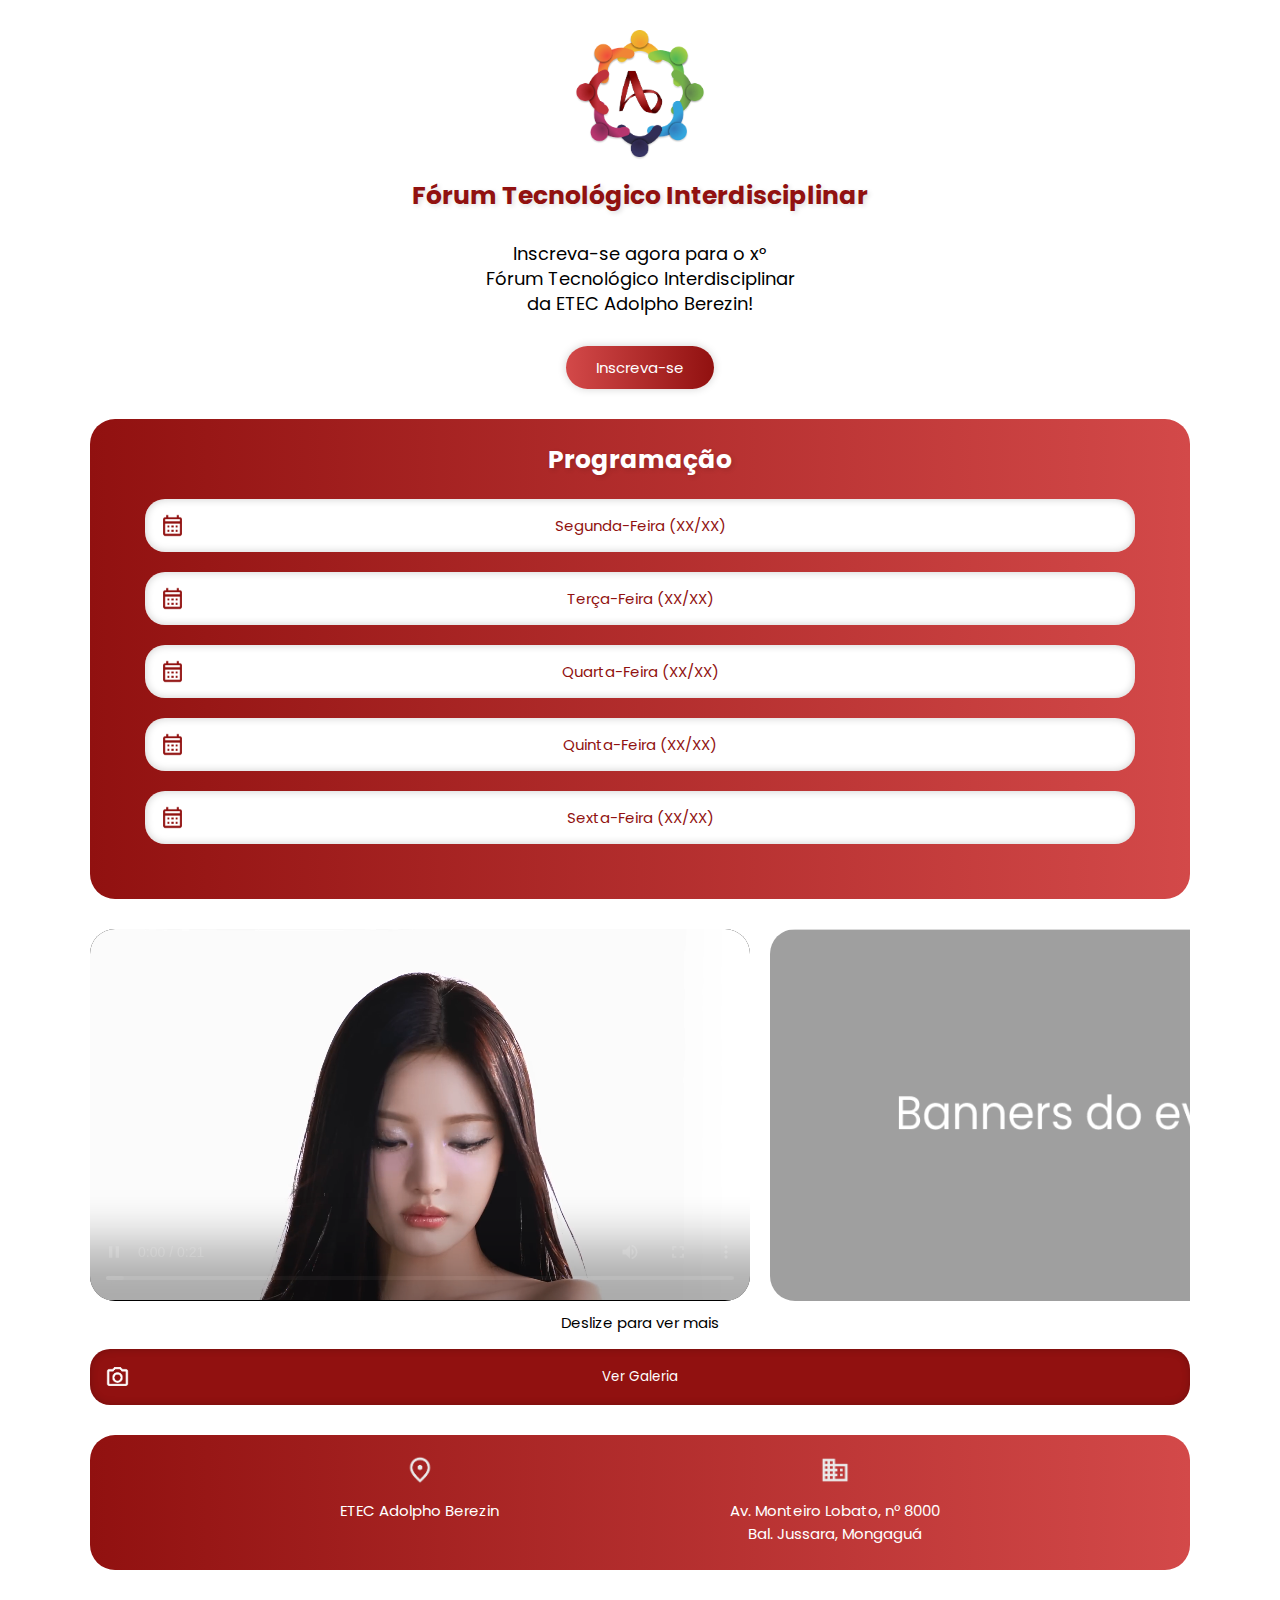
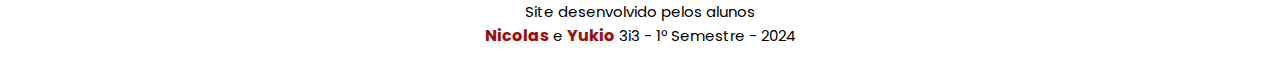
==== index.html @ 26348204 "Implementação do QR Code [Teste]" ====
<!DOCTYPE html>
<html lang="pt-BR">

<head>
    <meta charset="UTF-8">
    <meta name="viewport" content="width=device-width, initial-scale=1.0">
    <link rel="icon" type="image/png" href="css/media/flogo.png">
    <link rel="stylesheet" href="css/geral.css">
    <link rel="stylesheet" href="css/index.css">

    <!-- FONTE -->
    <link rel="preconnect" href="https://fonts.googleapis.com">
    <link rel="preconnect" href="https://fonts.gstatic.com" crossorigin>
    <link
        href="https://fonts.googleapis.com/css2?family=Poppins:ital,wght@0,100;0,200;0,300;0,400;0,500;0,600;0,700;0,800;0,900;1,100;1,200;1,300;1,400;1,500;1,600;1,700;1,800;1,900&display=swap"
        rel="stylesheet">

    <title>Fórum Tecnológico Interdisciplinar</title>
    <script src="js/datas.js"></script>
</head>

<body>
    <div class="header">
        <!-- LOGO DO FORUM -->
        <img src="css/media/flogo.png" id="logo" alt="Logo ETEC Adolpho Berezin" width="130px">
    </div>
    <div class="content">
        <!-- TITULO -->
        <h1>Fórum Tecnológico Interdisciplinar</h1>

        <!-- INFORMAÇÕES -->
        <p>Inscreva-se agora para o x°
            <br>Fórum Tecnológico Interdisciplinar
            <br>da ETEC Adolpho Berezin!
        </p>

        <!-- BOTÃO -->
        <button class="btn" onclick="window.location.href='inscricao.html'">Inscreva-se</button>

        <!-- PARTE VERMELHA COM A PROGRAMAÇÃO -->
        <div id="RedBox">
            <h2>Programação</h2>

            <!-- BOTÃO 1  -->
            <button id="Clndr1" class="ButtonBox" onclick="toggleInfo(id)">
                <span id="buttonText1">Segunda-Feira (XX/XX)</span>
                <div id="info1" class="info">
                    <div id="inside1">
                        <div class="box">
                            <div class="info-item">
                                <img src="css/media/feliz.png" id="IconI">
                                <span>Nome Pessoa</span>
                            </div>
                            <div class="info-item">
                                <img src="css/media/profissao.png" id="IconI">
                                <span>Profissão Pessoa</span>
                            </div>
                            <div class="info-item">
                                <img src="css/media/local.png" id="IconI">
                                <span>Local Evento</span>
                            </div>
                            <div class="info-item">
                                <img src="css/media/relogio.png" id="IconI">
                                <span>XX:XXh</span>
                            </div>
                            <div class="info-item">
                                <img src="css/media/tema.png" id="IconI">
                                <h3>Descrição evento, pode ser bem grande</h3>
                            </div>
                        </div>
                    </div>
                    <div id="inside2">
                        <div class="box" id="0">
                            <div class="info-item">
                                <img src="css/media/evento.png" id="IconI">
                                <span>Nome Outro Evento</span>
                            </div>
                            <div class="info-item">
                                <img src="css/media/local.png" id="IconI">
                                <span>Local Evento</span>
                            </div>
                            <div class="info-item">
                                <img src="css/media/relogio.png" id="IconI">
                                <span>XX:XXh</span>
                            </div>
                        </div>
                    </div>
                </div>
            </button>


            <!-- BOTÃO 2 -->
            <button id="Clndr2" class="ButtonBox" onclick="toggleInfo(id)">
                <span id="buttonText2">Terça-Feira (XX/XX)</span>
                <div id="info2" class="info">
                    <div id="inside2">
                        <div class="box">
                            <div class="info-item">
                                <img src="css/media/feliz.png" id="IconI">
                                <span>Nome Pessoa</span>
                            </div>
                            <div class="info-item">
                                <img src="css/media/profissao.png" id="IconI">
                                <span>Profissão Pessoa</span>
                            </div>
                            <div class="info-item">
                                <img src="css/media/local.png" id="IconI">
                                <span>Local Evento</span>
                            </div>
                            <div class="info-item">
                                <img src="css/media/relogio.png" id="IconI">
                                <span>XX:XXh</span>
                            </div>
                            <div class="info-item">
                                <img src="css/media/tema.png" id="IconI">
                                <h3>Descrição evento, pode ser bem grande</h3>
                            </div>
                        </div>
                    </div>
                </div>
            </button>

            <!-- BOTÃO 3 -->
            <button id="Clndr3" class="ButtonBox" onclick="toggleInfo(id)">
                <span id="buttonText3">Quarta-Feira (XX/XX)</span>
                <div id="info3" class="info">
                    <div id="inside2">
                        <div class="box">
                            <div class="info-item">
                                <img src="css/media/feliz.png" id="IconI">
                                <span>Nome Pessoa</span>
                            </div>
                            <div class="info-item">
                                <img src="css/media/profissao.png" id="IconI">
                                <span>Profissão Pessoa</span>
                            </div>
                            <div class="info-item">
                                <img src="css/media/local.png" id="IconI">
                                <span>Local Evento</span>
                            </div>
                            <div class="info-item">
                                <img src="css/media/relogio.png" id="IconI">
                                <span>XX:XXh</span>
                            </div>
                            <div class="info-item">
                                <img src="css/media/tema.png" id="IconI">
                                <h3>Descrição evento, pode ser bem grande</h3>
                            </div>
                        </div>
                    </div>
                </div>
            </button>

            <!-- BOTÃO 4 -->
            <button id="Clndr4" class="ButtonBox" onclick="toggleInfo(id)">
                <span id="buttonText4">Quinta-Feira (XX/XX)</span>
                <div id="info4" class="info">
                    <div id="inside2">
                        <div class="box">
                            <div class="info-item">
                                <img src="css/media/feliz.png" id="IconI">
                                <span>Nome Pessoa</span>
                            </div>
                            <div class="info-item">
                                <img src="css/media/profissao.png" id="IconI">
                                <span>Profissão Pessoa</span>
                            </div>
                            <div class="info-item">
                                <img src="css/media/local.png" id="IconI">
                                <span>Local Evento</span>
                            </div>
                            <div class="info-item">
                                <img src="css/media/relogio.png" id="IconI">
                                <span>XX:XXh</span>
                            </div>
                            <div class="info-item">
                                <img src="css/media/tema.png" id="IconI">
                                <h3>Descrição evento, pode ser bem grande</h3>
                            </div>
                        </div>
                    </div>
                </div>
            </button>

            <!-- BOTÃO 5 -->
            <button id="Clndr5" class="LastButtonBox" onclick="toggleInfo(id)">
                <span id="buttonText5">Sexta-Feira (XX/XX)</span>
                <div id="info5" class="info">
                    <div id="inside2">
                        <div class="box">
                            <div class="info-item">
                                <img src="css/media/feliz.png" id="IconI">
                                <span>Nome Pessoa</span>
                            </div>
                            <div class="info-item">
                                <img src="css/media/profissao.png" id="IconI">
                                <span>Profissão Pessoa</span>
                            </div>
                            <div class="info-item">
                                <img src="css/media/local.png" id="IconI">
                                <span>Local Evento</span>
                            </div>
                            <div class="info-item">
                                <img src="css/media/relogio.png" id="IconI">
                                <span>XX:XXh</span>
                            </div>
                            <div class="info-item">
                                <img src="css/media/tema.png" id="IconI">
                                <h3>Descrição evento, pode ser bem grande</h3>
                            </div>
                        </div>
                    </div>
                </div>
            </button>
        </div>

        <!-- BANNER EVENTO -->
        <div class="slide-container">
            <div class="slide">
                <iframe src="css/media/ningning.mp4" class="banner" frameborder="0" allow="autoplay; encrypted-media"
                    allowfullscreen></iframe>
                <img src="css/media/bannerexemplo.png" class="banner" alt="Banner do evento">
                <img src="css/media/bannerexemplo2.png" class="banner" alt="Banner do evento 2">
            </div>
        </div>

        <h4>Deslize para ver mais</h4>

        <!-- BOTÃO -->
        <button id="Glr" class="Btn2" onclick="window.location.href='galeria.html'">Ver Galeria</button>


        <div id="RedBox2">
            <div class="info-local">
                <img src="css/media/localw.png" id="local" alt="">
                <h5>ETEC Adolpho Berezin</h5>
            </div>
            <div class="info-local">
                <img src="css/media/place.png" id="local" alt="">
                <h5>Av. Monteiro Lobato, nº 8000<br>Bal. Jussara, Mongaguá</h5>
            </div>
        </div>
    </div>

    <div class="footer">
        <h6>Site desenvolvido pelos alunos
            <br><a href="https://github.com/niButera">Nicolas</a> e <a href="https://github.com/yukio-sato">Yukio</a>
            3i3 -
            1º Semestre - 2024
        </h6>
    </div>
</body>
---- css/geral.css ----
/* CORPO */
body {
    margin: 30px 7% 0px 7%;
    text-align: center;
}

/* CAIXA DE TEXTO */
.ImputBox {
    /* CAIXA */
    box-shadow: inset 0px 0px 8px rgba(0, 0, 0, 0.2);
    background-color: rgba(234, 234, 234, 1);
    margin: 0px 0px 15px 0px;
    border-radius: 20px;
    padding: 15px;
    padding-left: 50px;
    border: 0px;
    cursor: text;
    /* TEXTO INSERIDO */
    font-family: "Poppins", sans-serif;
    color:rgba(145, 17, 16, 1);
    font-size: 15px;
}

.SeePhotos {
    /* CAIXA */
    box-shadow: inset 0px 0px 8px rgba(0, 0, 0, 0.2);
    background-color: rgba(245, 245, 245, 1);
    margin: 10px 0px 30px 0px;
    border-radius: 25px;
    padding: 18px;
    padding-left: 55px;
    border: 0px;
    cursor: pointer;
    width: 85%;
    text-align: left;
}

/* TEXTO PADRÃO */
input::placeholder {
    color: rgba(145, 17, 16, 1);
}

/* ICONE DAS CAIXAS */
#nome {
    background-image: url('media/pessoa.png');
    background-position: 15px center;
    background-repeat: no-repeat; 
    background-size: 25px;
}

#email {
    background-image: url('media/email.png');
    background-position: 15px center;
    background-repeat: no-repeat; 
    background-size: 25px;
}

#cpf {
    background-image: url('media/cpf.png');
    background-position: 15px center;
    background-repeat: no-repeat; 
    background-size: 23px;
}

#SelectPC {
    background-image: url('media/choose.png');
    background-position: 15px center;
    background-repeat: no-repeat; 
    background-size: 25px;
}

#Glr {
    background-image: url('media/cameraw.png');
    background-position: 15px center;
    background-repeat: no-repeat; 
    background-size: 25px;
}

#Dwld{
    background-image: url('media/download.png');
    background-position: 15px center;
    background-repeat: no-repeat; 
    background-size: 25px;
}

.form {
    flex-flow: column;
    display: flex;
}

/* BOTÕES */
.btn {
    background: linear-gradient(to right,rgba(211, 73, 73, 1), rgba(145, 17, 16, 1));
    box-shadow: 0px 0px 8px rgba(0, 0, 0, 0.178);
    font-family: "Poppins", sans-serif;
    border-radius: 50px;
    padding: 10px 30px;
    margin-bottom: 20px;
    font-size: 15px;
    cursor: pointer;
    color: white;
    border: 0px;
}

.Btn2 {
    /* CAIXA */
    box-shadow: inset 0px 0px 8px rgba(0, 0, 0, 0.2);
    background-color: rgba(145, 17, 16, 1);
    margin: 10px 0px 10px 0px;
    border-radius: 20px;
    text-align: center;
    cursor: pointer;
    padding: 18px;
    border: 0px;
    width: 100%;
    /* FONTE */
    font-family: "Poppins", sans-serif;
    color: white;
}

.Btn3 {
    /* CAIXA */
    box-shadow: inset 0px 0px 8px rgba(0, 0, 0, 0.2);
    background-color: rgb(245, 245, 245);
    border-radius: 20px;
    text-align: center;
    cursor: pointer;
    margin-top: 20px;
    padding: 18px;
    border: 0px;
    width: 100%;
    /* FONTE */
    font-family: "Poppins", sans-serif;
    color: rgb(0, 0, 0);
}

.btn:hover {
    box-shadow: 0 0 10px 0 rgba(255, 0, 0, 0.7);
}

.Btn3:hover {
    box-shadow: inset 0 0 10px 0 rgba(0, 0, 0, 0.623);
}

/* SLIDE */
.slide-container {
    width: 100%;
    overflow: hidden; 
}

.slide {
    display: flex;
    overflow-x: auto; 
    scroll-snap-type: x mandatory; 
    -webkit-overflow-scrolling: touch; 
}

.banner {
    scroll-snap-align: start; 
    border-radius: 25px;
    margin-right: 20px;
    flex: 0 0 auto; 
    width: 100%;
}

iframe.banner {
    width: 100%;
    height: auto;
    aspect-ratio: 16/9;
}

@media (min-width: 1024px) {
    .banner {
        width: 60%;
    }

    iframe.banner {
        width: 60%; 
    }
}

/* INFO LOCAL */
@media (max-width: 600px) {
    .info-local {
        flex-direction: column; 
    }
}

#RedBox2 {
    background: linear-gradient(to left, rgba(211, 73, 73, 1), rgba(145, 17, 16, 1));
    margin: 20px 0px 30px 0px;
    border-radius: 25px;
    padding: 20px;
    display: flex;
    justify-content: space-evenly; /* Centraliza os itens horizontalmente */
    flex-wrap: wrap;
}

#local {
    width: 30px;
}
---- css/index.css ----
/* FONTES */
span {
    color:rgba(145, 17, 16, 1);
    font-family: "Poppins";
    font-size: 15px;
}

h1 {
    text-shadow: 2px 2px 5px rgba(0, 0, 0, 0.13);
    color:rgba(145, 17, 16, 1);
    font-family: "Poppins";
    line-height: 1.2;
    font-size: 25px;
}

h2 {
    text-shadow: 2px 2px 5px rgba(0, 0, 0, 0.13);
    color:rgb(255, 255, 255);
    font-family: "Poppins";
    margin-bottom: 10px;
    font-size: 25px;
}

h3 {
    color:rgba(145, 17, 16, 1);
    font-family: "Poppins";
    font-weight: normal;
    margin-bottom: 0px;
    text-align: left;
    font-size: 15px;
    margin-top: 0px;
}

h4 {
    color:rgb(0, 0, 0);
    font-family: "Poppins";
    font-weight: normal;
    margin: 10px 0px 5px 0px;
    font-size: 15px;
}

h5 {
    color:rgb(255, 255, 255);
    font-family: "Poppins";
    font-weight: normal;
    margin: 10px 0px 5px 0px;
    font-size: 15px;
}

h6 {
    color:rgb(0, 0, 0);
    font-family: "Poppins";
    font-weight: normal;
    margin: 10px 0px 30px 0px;
    font-size: 15px;
}

p {
    margin: 30px 0px 30px 0px;
    font-family: "Poppins";
    line-height: 1.4;
    font-size: 18px;
}

a {
    text-shadow: 2px 2px 5px rgba(0, 0, 0, 0.13);
    color:rgba(145, 17, 16, 1);
    font-family: "Poppins";
    text-decoration: none;
    font-weight: bold;
    font-size: 16px;
}

/* VIDEO */
#video {
    margin-bottom: 30px;
    border-radius: 20px;
    height: 197px;
    width: 350px;
    border: 0px;
}

@media (min-width: 768px) {
    #video {
        height: 300px;
        width: 533px;
    }
}

/* PARTE VERMELHA DO SITE */
#RedBox {
    background: linear-gradient(to left, rgba(211, 73, 73, 1), rgba(145, 17, 16, 1));
    margin: 10px 0px 30px 0px;
    border-radius: 25px;
    padding-top: 1px;
}

/* BOTÕES DE INFORMAÇÕES */
.ButtonBox, .LastButtonBox {
    box-shadow: inset 0px 0px 8px rgba(0, 0, 0, 0.2);
    background-color: rgb(255, 255, 255);
    margin: 10px 0px 10px 0px;
    border-radius: 20px;
    text-align: center;
    cursor: pointer;
    padding: 15px;
    border: 0px;
    width: 90%;
}

.LastButtonBox {
    margin-bottom: 5%;
}

/* ICONE CALENDÁRIO */
#Clndr1, #Clndr2, #Clndr3, #Clndr4, #Clndr5 {
    background-image: url('media/Calendario.png');
    background-position: 15px center;
    background-repeat: no-repeat; 
    background-size: 25px;
    position: relative;
}

/* INFOMRAÇÕES */
#info1, #info2, #info3, #info4, #info5 {
    display: none;
    margin-top: 10px;
}

#info1.show, #info2.show, #info3.show, #info4.show, #info5.show {
    display: block;
}

/* ICON INFO */
#IconI {
    margin: 5px 10px 5px 0px;
    width: 20px;
}

.info-item {
    align-items: center;
    display: flex;
}

#local {
    width: 30px;
}

/* CAIXA INFO */
#inside1, #inside2 {
    background: rgba(230, 230, 230, 1);
    margin: 10px 0px 10px 0px;
    padding: 10px 0px 10px 15px;
    border-radius: 20px;
}

#inside2 {
    margin-bottom: 0px;
}
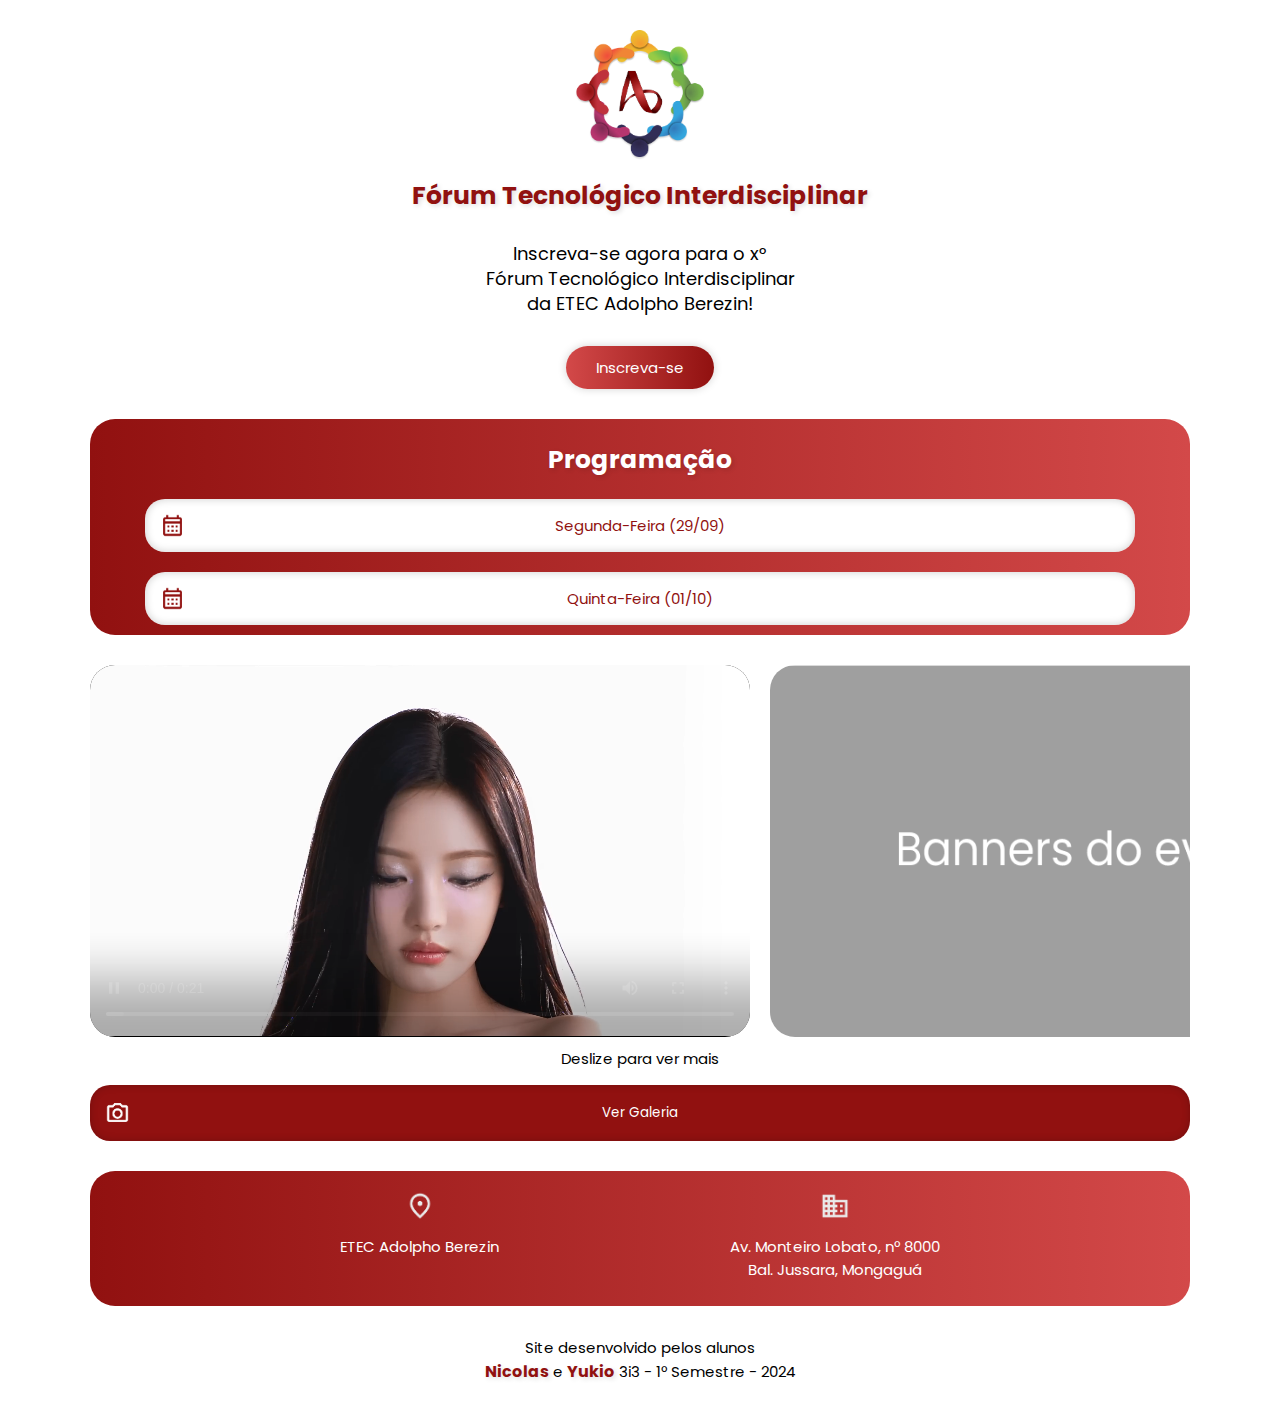
==== commit 5af76a82: "[24/07/2024] Adicionado a formatação de CPF e feito de maneira automática a inserção de eventos via " ====
--- a/index.html
+++ b/index.html
@@ -40,178 +40,6 @@
         <!-- PARTE VERMELHA COM A PROGRAMAÇÃO -->
         <div id="RedBox">
             <h2>Programação</h2>
-
-            <!-- BOTÃO 1  -->
-            <button id="Clndr1" class="ButtonBox" onclick="toggleInfo(id)">
-                <span id="buttonText1">Segunda-Feira (XX/XX)</span>
-                <div id="info1" class="info">
-                    <div id="inside1">
-                        <div class="box">
-                            <div class="info-item">
-                                <img src="css/media/feliz.png" id="IconI">
-                                <span>Nome Pessoa</span>
-                            </div>
-                            <div class="info-item">
-                                <img src="css/media/profissao.png" id="IconI">
-                                <span>Profissão Pessoa</span>
-                            </div>
-                            <div class="info-item">
-                                <img src="css/media/local.png" id="IconI">
-                                <span>Local Evento</span>
-                            </div>
-                            <div class="info-item">
-                                <img src="css/media/relogio.png" id="IconI">
-                                <span>XX:XXh</span>
-                            </div>
-                            <div class="info-item">
-                                <img src="css/media/tema.png" id="IconI">
-                                <h3>Descrição evento, pode ser bem grande</h3>
-                            </div>
-                        </div>
-                    </div>
-                    <div id="inside2">
-                        <div class="box" id="0">
-                            <div class="info-item">
-                                <img src="css/media/evento.png" id="IconI">
-                                <span>Nome Outro Evento</span>
-                            </div>
-                            <div class="info-item">
-                                <img src="css/media/local.png" id="IconI">
-                                <span>Local Evento</span>
-                            </div>
-                            <div class="info-item">
-                                <img src="css/media/relogio.png" id="IconI">
-                                <span>XX:XXh</span>
-                            </div>
-                        </div>
-                    </div>
-                </div>
-            </button>
-
-
-            <!-- BOTÃO 2 -->
-            <button id="Clndr2" class="ButtonBox" onclick="toggleInfo(id)">
-                <span id="buttonText2">Terça-Feira (XX/XX)</span>
-                <div id="info2" class="info">
-                    <div id="inside2">
-                        <div class="box">
-                            <div class="info-item">
-                                <img src="css/media/feliz.png" id="IconI">
-                                <span>Nome Pessoa</span>
-                            </div>
-                            <div class="info-item">
-                                <img src="css/media/profissao.png" id="IconI">
-                                <span>Profissão Pessoa</span>
-                            </div>
-                            <div class="info-item">
-                                <img src="css/media/local.png" id="IconI">
-                                <span>Local Evento</span>
-                            </div>
-                            <div class="info-item">
-                                <img src="css/media/relogio.png" id="IconI">
-                                <span>XX:XXh</span>
-                            </div>
-                            <div class="info-item">
-                                <img src="css/media/tema.png" id="IconI">
-                                <h3>Descrição evento, pode ser bem grande</h3>
-                            </div>
-                        </div>
-                    </div>
-                </div>
-            </button>
-
-            <!-- BOTÃO 3 -->
-            <button id="Clndr3" class="ButtonBox" onclick="toggleInfo(id)">
-                <span id="buttonText3">Quarta-Feira (XX/XX)</span>
-                <div id="info3" class="info">
-                    <div id="inside2">
-                        <div class="box">
-                            <div class="info-item">
-                                <img src="css/media/feliz.png" id="IconI">
-                                <span>Nome Pessoa</span>
-                            </div>
-                            <div class="info-item">
-                                <img src="css/media/profissao.png" id="IconI">
-                                <span>Profissão Pessoa</span>
-                            </div>
-                            <div class="info-item">
-                                <img src="css/media/local.png" id="IconI">
-                                <span>Local Evento</span>
-                            </div>
-                            <div class="info-item">
-                                <img src="css/media/relogio.png" id="IconI">
-                                <span>XX:XXh</span>
-                            </div>
-                            <div class="info-item">
-                                <img src="css/media/tema.png" id="IconI">
-                                <h3>Descrição evento, pode ser bem grande</h3>
-                            </div>
-                        </div>
-                    </div>
-                </div>
-            </button>
-
-            <!-- BOTÃO 4 -->
-            <button id="Clndr4" class="ButtonBox" onclick="toggleInfo(id)">
-                <span id="buttonText4">Quinta-Feira (XX/XX)</span>
-                <div id="info4" class="info">
-                    <div id="inside2">
-                        <div class="box">
-                            <div class="info-item">
-                                <img src="css/media/feliz.png" id="IconI">
-                                <span>Nome Pessoa</span>
-                            </div>
-                            <div class="info-item">
-                                <img src="css/media/profissao.png" id="IconI">
-                                <span>Profissão Pessoa</span>
-                            </div>
-                            <div class="info-item">
-                                <img src="css/media/local.png" id="IconI">
-                                <span>Local Evento</span>
-                            </div>
-                            <div class="info-item">
-                                <img src="css/media/relogio.png" id="IconI">
-                                <span>XX:XXh</span>
-                            </div>
-                            <div class="info-item">
-                                <img src="css/media/tema.png" id="IconI">
-                                <h3>Descrição evento, pode ser bem grande</h3>
-                            </div>
-                        </div>
-                    </div>
-                </div>
-            </button>
-
-            <!-- BOTÃO 5 -->
-            <button id="Clndr5" class="LastButtonBox" onclick="toggleInfo(id)">
-                <span id="buttonText5">Sexta-Feira (XX/XX)</span>
-                <div id="info5" class="info">
-                    <div id="inside2">
-                        <div class="box">
-                            <div class="info-item">
-                                <img src="css/media/feliz.png" id="IconI">
-                                <span>Nome Pessoa</span>
-                            </div>
-                            <div class="info-item">
-                                <img src="css/media/profissao.png" id="IconI">
-                                <span>Profissão Pessoa</span>
-                            </div>
-                            <div class="info-item">
-                                <img src="css/media/local.png" id="IconI">
-                                <span>Local Evento</span>
-                            </div>
-                            <div class="info-item">
-                                <img src="css/media/relogio.png" id="IconI">
-                                <span>XX:XXh</span>
-                            </div>
-                            <div class="info-item">
-                                <img src="css/media/tema.png" id="IconI">
-                                <h3>Descrição evento, pode ser bem grande</h3>
-                            </div>
-                        </div>
-                    </div>
-                </div>
-            </button>
         </div>
 
         <!-- BANNER EVENTO -->
--- a/css/index.css
+++ b/css/index.css
@@ -113,7 +113,7 @@
 }
 
 /* ICONE CALENDÁRIO */
-#Clndr1, #Clndr2, #Clndr3, #Clndr4, #Clndr5 {
+.eventPlanned {
     background-image: url('media/Calendario.png');
     background-position: 15px center;
     background-repeat: no-repeat; 
@@ -122,12 +122,12 @@
 }
 
 /* INFOMRAÇÕES */
-#info1, #info2, #info3, #info4, #info5 {
+#SegundaInfo, #TerçaInfo, #QuartaInfo, #QuintaInfo, #SextaInfo {
     display: none;
     margin-top: 10px;
 }
 
-#info1.show, #info2.show, #info3.show, #info4.show, #info5.show {
+#SegundaInfo.show, #TerçaInfo.show, #QuartaInfo.show, #QuintaInfo.show, #SextaInfo.show {
     display: block;
 }
 
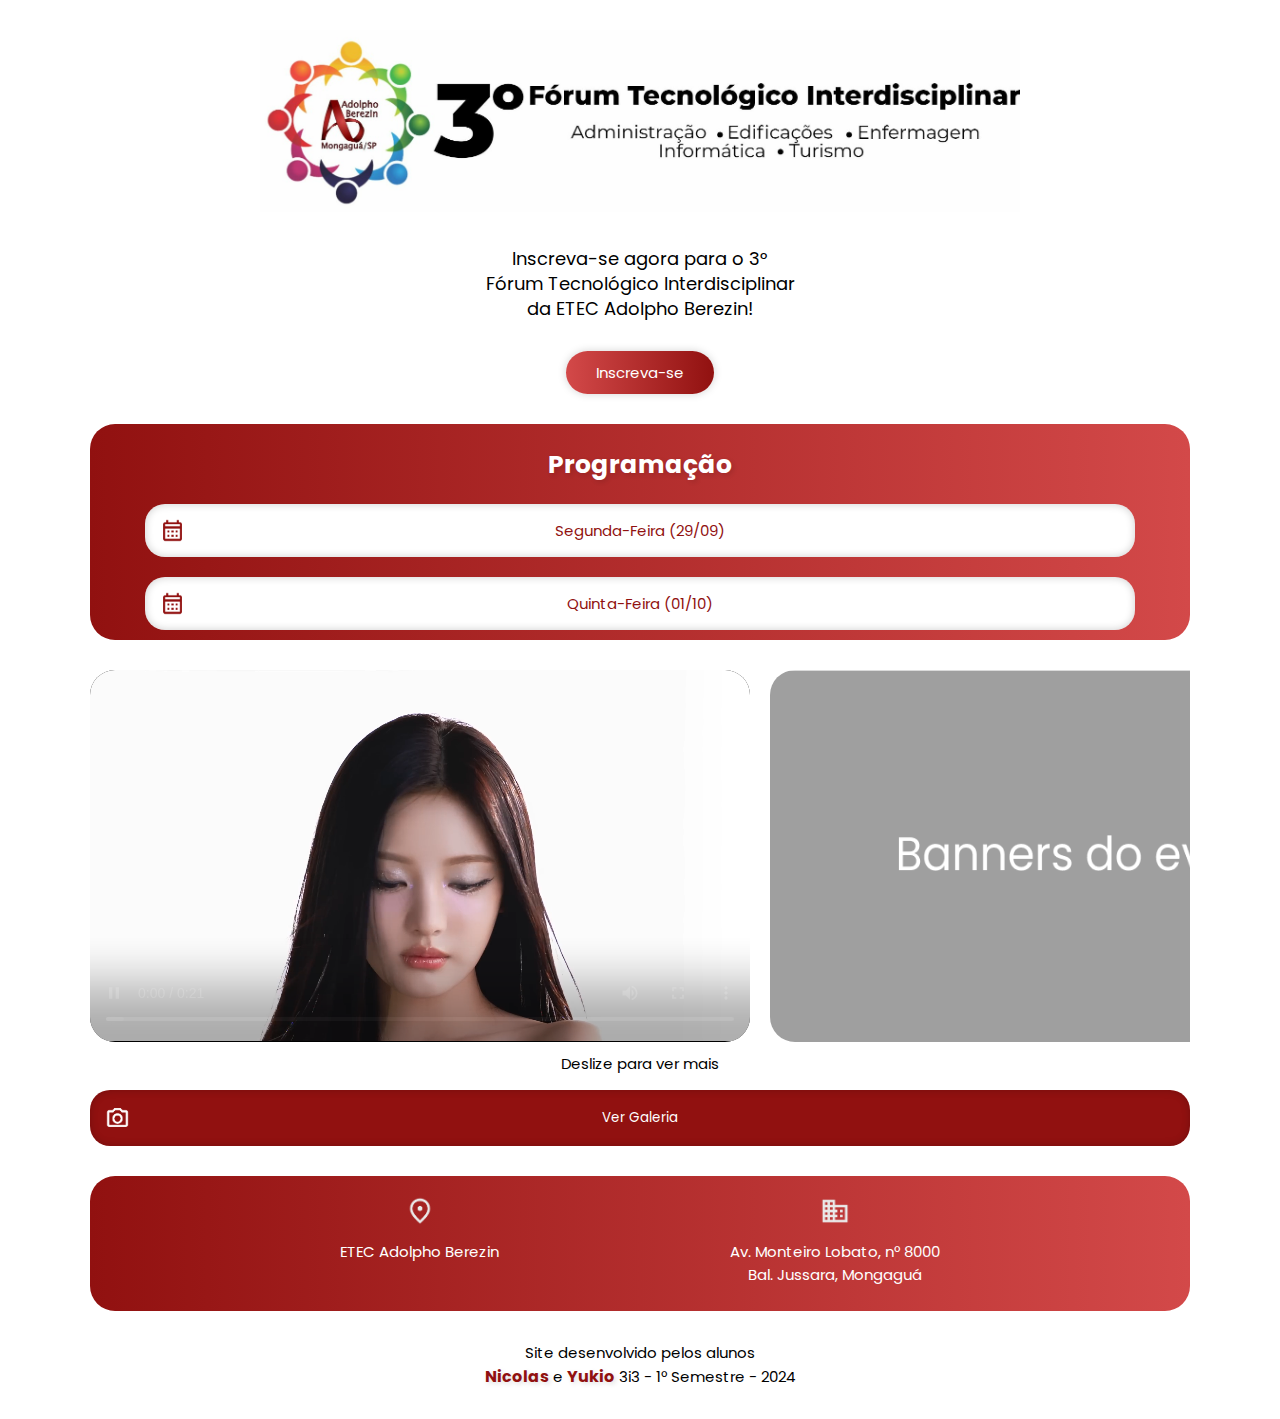
==== commit 03e5b369: "[01/08/2024] Email works now" ====
--- a/index.html
+++ b/index.html
@@ -22,14 +22,11 @@
 <body>
     <div class="header">
         <!-- LOGO DO FORUM -->
-        <img src="css/media/flogo.png" id="logo" alt="Logo ETEC Adolpho Berezin" width="130px">
+        <img src="css/media/flogo2.jpg" id="logo" alt="Logo ETEC Adolpho Berezin" width="760px">
     </div>
     <div class="content">
-        <!-- TITULO -->
-        <h1>Fórum Tecnológico Interdisciplinar</h1>
-
         <!-- INFORMAÇÕES -->
-        <p>Inscreva-se agora para o x°
+        <p>Inscreva-se agora para o 3°
             <br>Fórum Tecnológico Interdisciplinar
             <br>da ETEC Adolpho Berezin!
         </p>
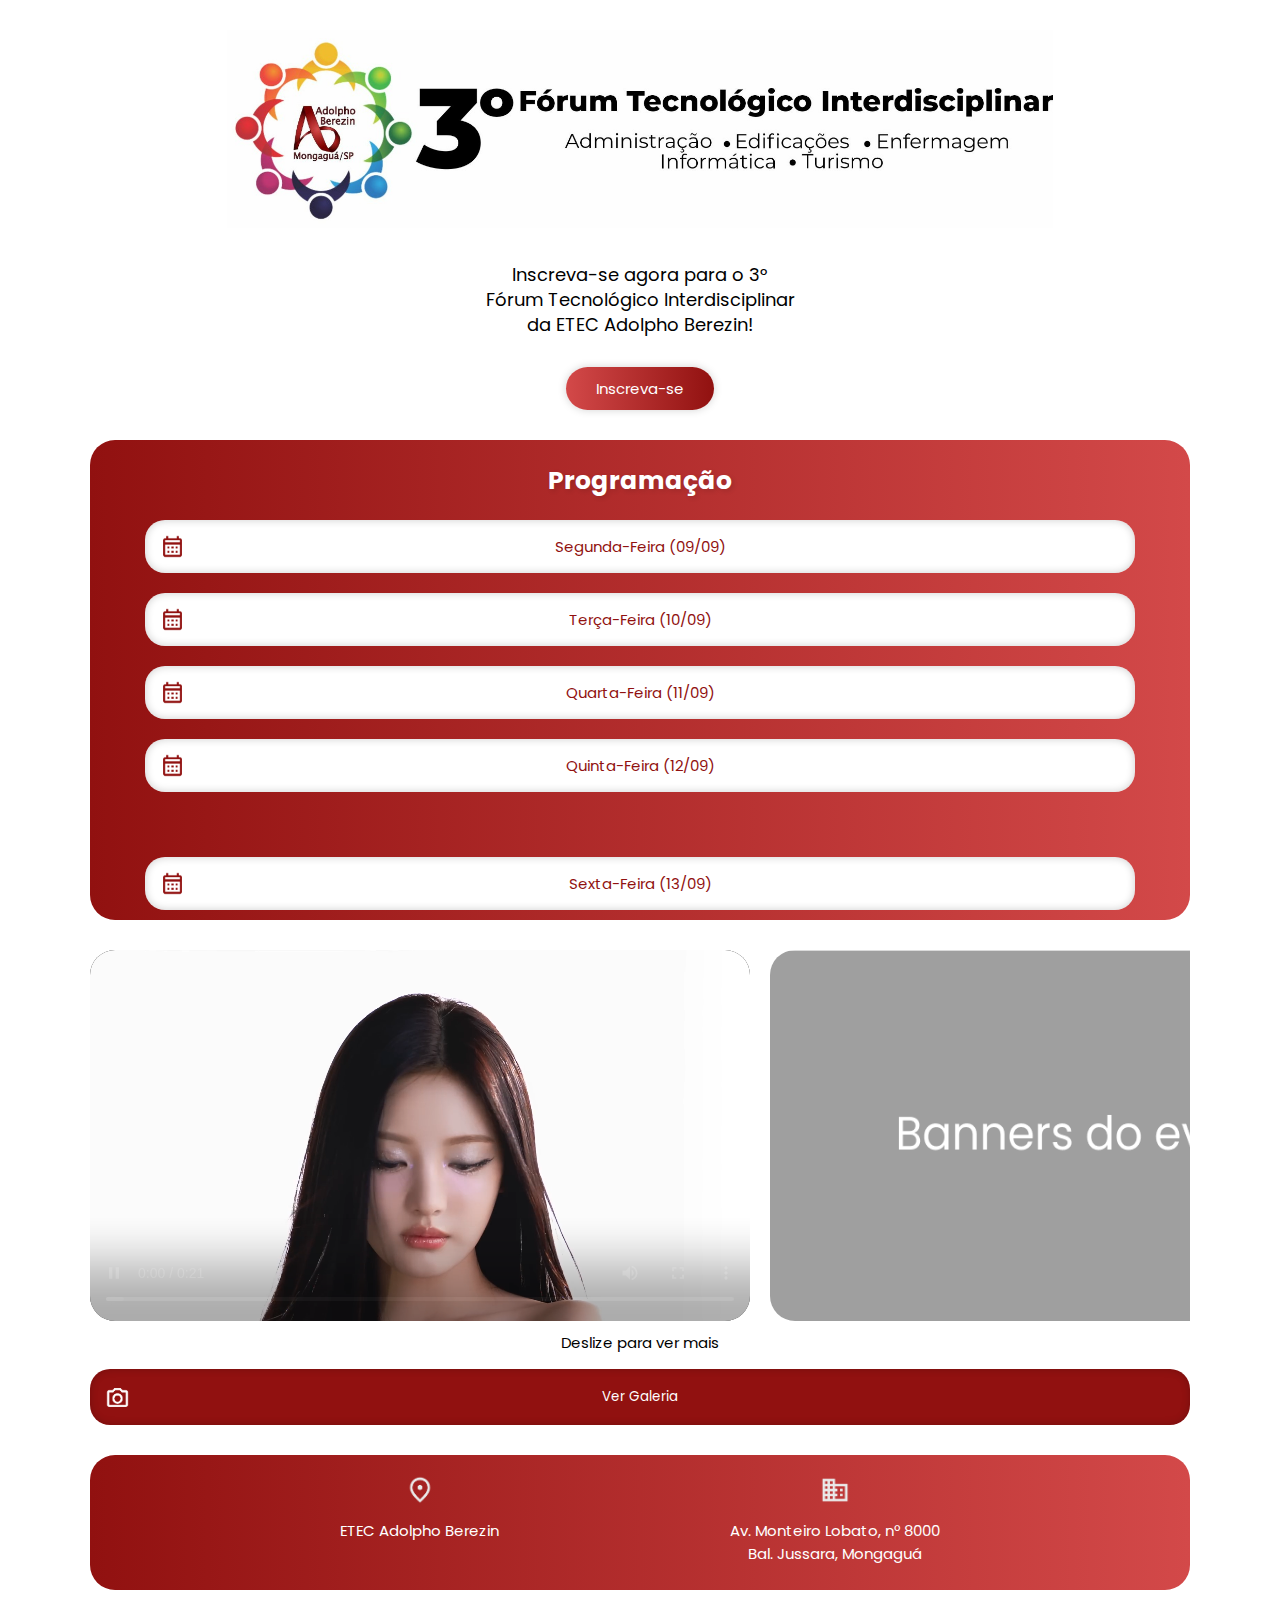
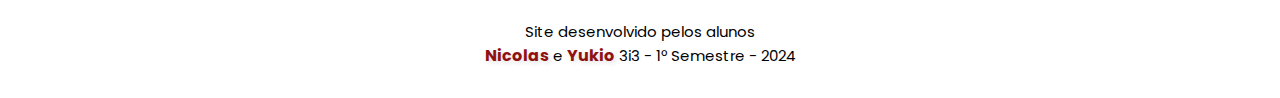
==== commit be24bbf7: "Add files via upload" ====
--- a/index.html
+++ b/index.html
@@ -1,77 +1,79 @@
-<!DOCTYPE html>
-<html lang="pt-BR">
-
-<head>
-    <meta charset="UTF-8">
-    <meta name="viewport" content="width=device-width, initial-scale=1.0">
-    <link rel="icon" type="image/png" href="css/media/flogo.png">
-    <link rel="stylesheet" href="css/geral.css">
-    <link rel="stylesheet" href="css/index.css">
-
-    <!-- FONTE -->
-    <link rel="preconnect" href="https://fonts.googleapis.com">
-    <link rel="preconnect" href="https://fonts.gstatic.com" crossorigin>
-    <link
-        href="https://fonts.googleapis.com/css2?family=Poppins:ital,wght@0,100;0,200;0,300;0,400;0,500;0,600;0,700;0,800;0,900;1,100;1,200;1,300;1,400;1,500;1,600;1,700;1,800;1,900&display=swap"
-        rel="stylesheet">
-
-    <title>Fórum Tecnológico Interdisciplinar</title>
-    <script src="js/datas.js"></script>
-</head>
-
-<body>
-    <div class="header">
-        <!-- LOGO DO FORUM -->
-        <img src="css/media/flogo2.jpg" id="logo" alt="Logo ETEC Adolpho Berezin" width="760px">
-    </div>
-    <div class="content">
-        <!-- INFORMAÇÕES -->
-        <p>Inscreva-se agora para o 3°
-            <br>Fórum Tecnológico Interdisciplinar
-            <br>da ETEC Adolpho Berezin!
-        </p>
-
-        <!-- BOTÃO -->
-        <button class="btn" onclick="window.location.href='inscricao.html'">Inscreva-se</button>
-
-        <!-- PARTE VERMELHA COM A PROGRAMAÇÃO -->
-        <div id="RedBox">
-            <h2>Programação</h2>
-        </div>
-
-        <!-- BANNER EVENTO -->
-        <div class="slide-container">
-            <div class="slide">
-                <iframe src="css/media/ningning.mp4" class="banner" frameborder="0" allow="autoplay; encrypted-media"
-                    allowfullscreen></iframe>
-                <img src="css/media/bannerexemplo.png" class="banner" alt="Banner do evento">
-                <img src="css/media/bannerexemplo2.png" class="banner" alt="Banner do evento 2">
-            </div>
-        </div>
-
-        <h4>Deslize para ver mais</h4>
-
-        <!-- BOTÃO -->
-        <button id="Glr" class="Btn2" onclick="window.location.href='galeria.html'">Ver Galeria</button>
-
-
-        <div id="RedBox2">
-            <div class="info-local">
-                <img src="css/media/localw.png" id="local" alt="">
-                <h5>ETEC Adolpho Berezin</h5>
-            </div>
-            <div class="info-local">
-                <img src="css/media/place.png" id="local" alt="">
-                <h5>Av. Monteiro Lobato, nº 8000<br>Bal. Jussara, Mongaguá</h5>
-            </div>
-        </div>
-    </div>
-
-    <div class="footer">
-        <h6>Site desenvolvido pelos alunos
-            <br><a href="https://github.com/niButera">Nicolas</a> e <a href="https://github.com/yukio-sato">Yukio</a>
-            3i3 -
-            1º Semestre - 2024
-        </h6>
-    </div>
+<!DOCTYPE html>
+<html lang="pt-BR">
+
+<head>
+    <meta charset="UTF-8">
+    <meta name="viewport" content="width=device-width, initial-scale=1.0">
+    <link rel="icon" type="image/png" href="css/media/flogo.png">
+    <link rel="stylesheet" href="css/geral.css">
+    <link rel="stylesheet" href="css/index.css">
+
+    <!-- FONTE -->
+    <link rel="preconnect" href="https://fonts.googleapis.com">
+    <link rel="preconnect" href="https://fonts.gstatic.com" crossorigin>
+    <link
+        href="https://fonts.googleapis.com/css2?family=Poppins:ital,wght@0,100;0,200;0,300;0,400;0,500;0,600;0,700;0,800;0,900;1,100;1,200;1,300;1,400;1,500;1,600;1,700;1,800;1,900&display=swap"
+        rel="stylesheet">
+
+    <title>Fórum Tecnológico Interdisciplinar</title>
+
+    <!-- JS -->
+    <script src="js/datas.js"></script>
+</head>
+
+<body>
+    <div class="header">
+        <!-- LOGO DO FORUM -->
+        <img src="css/media/flogo2.jpg" id="logo" alt="Logo ETEC Adolpho Berezin" width="75%">
+    </div>
+    <div class="content">
+        <!-- INFORMAÇÕES -->
+        <p>Inscreva-se agora para o 3°
+            <br>Fórum Tecnológico Interdisciplinar
+            <br>da ETEC Adolpho Berezin!
+        </p>
+
+        <!-- BOTÃO -->
+        <button class="btn" onclick="window.location.href='inscricao.html'">Inscreva-se</button>
+
+        <!-- PARTE VERMELHA COM A PROGRAMAÇÃO -->
+        <div id="RedBox">
+            <h2>Programação</h2>
+        </div>
+
+        <!-- BANNER EVENTO -->
+        <div class="slide-container">
+            <div class="slide">
+                <iframe src="css/media/ningning.mp4" class="banner" frameborder="0" allow="autoplay; encrypted-media"
+                    allowfullscreen></iframe>
+                <img src="css/media/bannerexemplo.png" class="banner" alt="Banner do evento">
+                <img src="css/media/bannerexemplo2.png" class="banner" alt="Banner do evento 2">
+            </div>
+        </div>
+
+        <h4>Deslize para ver mais</h4>
+
+        <!-- BOTÃO -->
+        <button id="Glr" class="Btn2" onclick="window.location.href='galeria.html'">Ver Galeria</button>
+
+
+        <div id="RedBox2">
+            <div class="info-local">
+                <img src="css/media/localw.png" id="local" alt="">
+                <h5>ETEC Adolpho Berezin</h5>
+            </div>
+            <div class="info-local">
+                <img src="css/media/place.png" id="local" alt="">
+                <h5>Av. Monteiro Lobato, nº 8000<br>Bal. Jussara, Mongaguá</h5>
+            </div>
+        </div>
+    </div>
+
+    <div class="footer">
+        <h6>Site desenvolvido pelos alunos
+            <br><a href="https://github.com/niButera">Nicolas</a> e <a href="https://github.com/yukio-sato">Yukio</a>
+            3i3 -
+            1º Semestre - 2024
+        </h6>
+    </div>
 </body>--- a/css/geral.css
+++ b/css/geral.css
@@ -100,6 +100,7 @@
     cursor: pointer;
     color: white;
     border: 0px;
+    transition: all 0.25s;
 }
 
 .Btn2 {
@@ -132,14 +133,17 @@
     /* FONTE */
     font-family: "Poppins", sans-serif;
     color: rgb(0, 0, 0);
+    transition: all 0.25s;
 }
 
 .btn:hover {
     box-shadow: 0 0 10px 0 rgba(255, 0, 0, 0.7);
+    transition: all 0.25s;
 }
 
 .Btn3:hover {
     box-shadow: inset 0 0 10px 0 rgba(0, 0, 0, 0.623);
+    transition: all 0.25s;
 }
 
 /* SLIDE */
--- a/css/index.css
+++ b/css/index.css
@@ -137,6 +137,30 @@
     width: 20px;
 }
 
+.BoxP-info {
+    display: flex;
+    flex-direction: row;
+    align-items: start;
+    justify-content: start;
+}
+
+@media (max-width: 760px) {
+    .BoxP-info {
+        display: flex;
+        flex-direction: column;
+        align-items: center;
+        justify-content: center;
+    }
+}
+
+.P-info {
+    margin: 10px 20px 10px 0px;
+    flex-direction: column;
+    align-items: center;
+    text-align: center; 
+    display: flex;
+}
+
 .info-item {
     align-items: center;
     display: flex;
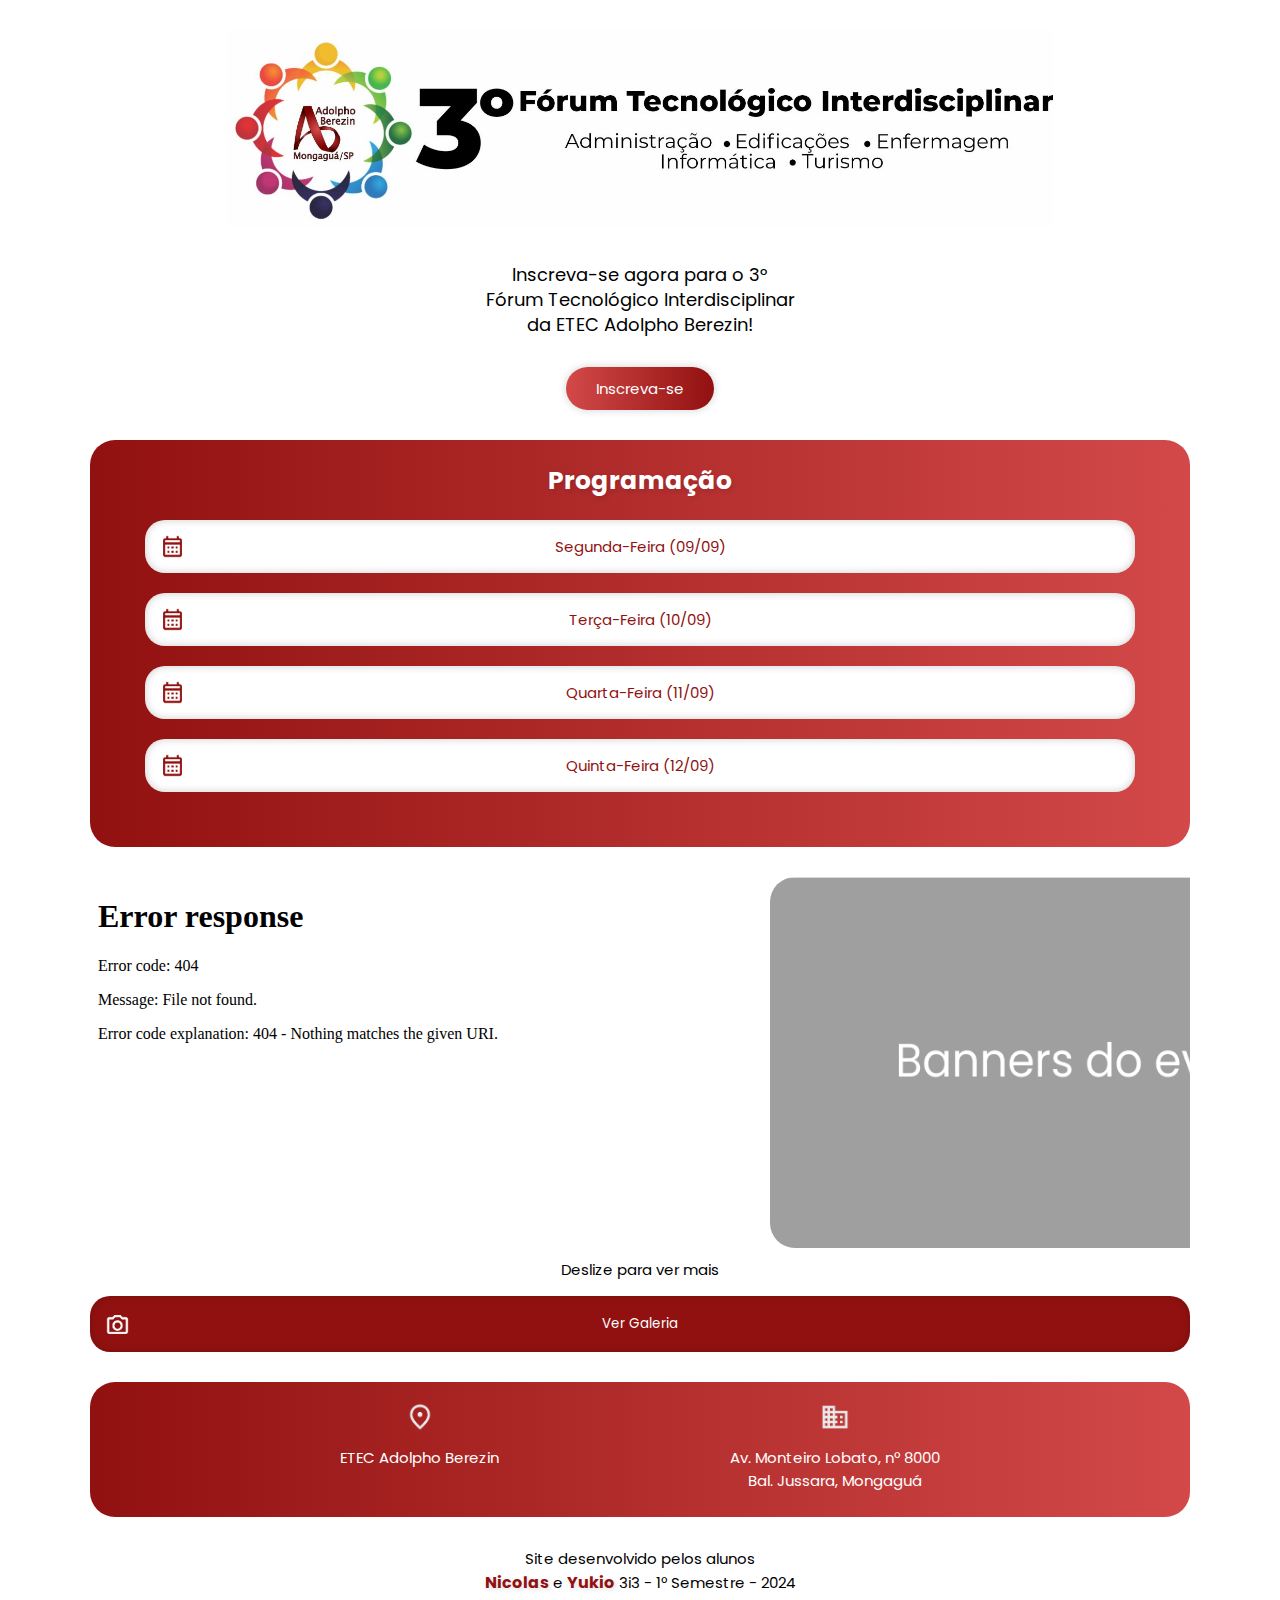
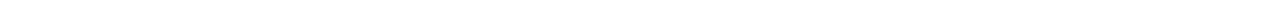
==== commit 3be87cec: "[23/08/2024] Updated Mysql DB, Updated Email Design, Updated Sign UP and added Gallery." ====
--- a/index.html
+++ b/index.html
@@ -44,7 +44,7 @@
         <!-- BANNER EVENTO -->
         <div class="slide-container">
             <div class="slide">
-                <iframe src="css/media/ningning.mp4" class="banner" frameborder="0" allow="autoplay; encrypted-media"
+                <iframe src="css/media/FórumEtec2023.mp4" class="banner" frameborder="0" allow="autoplay; encrypted-media"
                     allowfullscreen></iframe>
                 <img src="css/media/bannerexemplo.png" class="banner" alt="Banner do evento">
                 <img src="css/media/bannerexemplo2.png" class="banner" alt="Banner do evento 2">
--- a/css/geral.css
+++ b/css/geral.css
@@ -1,205 +1,206 @@
-/* CORPO */
-body {
-    margin: 30px 7% 0px 7%;
-    text-align: center;
-}
-
-/* CAIXA DE TEXTO */
-.ImputBox {
-    /* CAIXA */
-    box-shadow: inset 0px 0px 8px rgba(0, 0, 0, 0.2);
-    background-color: rgba(234, 234, 234, 1);
-    margin: 0px 0px 15px 0px;
-    border-radius: 20px;
-    padding: 15px;
-    padding-left: 50px;
-    border: 0px;
-    cursor: text;
-    /* TEXTO INSERIDO */
-    font-family: "Poppins", sans-serif;
-    color:rgba(145, 17, 16, 1);
-    font-size: 15px;
-}
-
-.SeePhotos {
-    /* CAIXA */
-    box-shadow: inset 0px 0px 8px rgba(0, 0, 0, 0.2);
-    background-color: rgba(245, 245, 245, 1);
-    margin: 10px 0px 30px 0px;
-    border-radius: 25px;
-    padding: 18px;
-    padding-left: 55px;
-    border: 0px;
-    cursor: pointer;
-    width: 85%;
-    text-align: left;
-}
-
-/* TEXTO PADRÃO */
-input::placeholder {
-    color: rgba(145, 17, 16, 1);
-}
-
-/* ICONE DAS CAIXAS */
-#nome {
-    background-image: url('media/pessoa.png');
-    background-position: 15px center;
-    background-repeat: no-repeat; 
-    background-size: 25px;
-}
-
-#email {
-    background-image: url('media/email.png');
-    background-position: 15px center;
-    background-repeat: no-repeat; 
-    background-size: 25px;
-}
-
-#cpf {
-    background-image: url('media/cpf.png');
-    background-position: 15px center;
-    background-repeat: no-repeat; 
-    background-size: 23px;
-}
-
-#SelectPC {
-    background-image: url('media/choose.png');
-    background-position: 15px center;
-    background-repeat: no-repeat; 
-    background-size: 25px;
-}
-
-#Glr {
-    background-image: url('media/cameraw.png');
-    background-position: 15px center;
-    background-repeat: no-repeat; 
-    background-size: 25px;
-}
-
-#Dwld{
-    background-image: url('media/download.png');
-    background-position: 15px center;
-    background-repeat: no-repeat; 
-    background-size: 25px;
-}
-
-.form {
-    flex-flow: column;
-    display: flex;
-}
-
-/* BOTÕES */
-.btn {
-    background: linear-gradient(to right,rgba(211, 73, 73, 1), rgba(145, 17, 16, 1));
-    box-shadow: 0px 0px 8px rgba(0, 0, 0, 0.178);
-    font-family: "Poppins", sans-serif;
-    border-radius: 50px;
-    padding: 10px 30px;
-    margin-bottom: 20px;
-    font-size: 15px;
-    cursor: pointer;
-    color: white;
-    border: 0px;
-    transition: all 0.25s;
-}
-
-.Btn2 {
-    /* CAIXA */
-    box-shadow: inset 0px 0px 8px rgba(0, 0, 0, 0.2);
-    background-color: rgba(145, 17, 16, 1);
-    margin: 10px 0px 10px 0px;
-    border-radius: 20px;
-    text-align: center;
-    cursor: pointer;
-    padding: 18px;
-    border: 0px;
-    width: 100%;
-    /* FONTE */
-    font-family: "Poppins", sans-serif;
-    color: white;
-}
-
-.Btn3 {
-    /* CAIXA */
-    box-shadow: inset 0px 0px 8px rgba(0, 0, 0, 0.2);
-    background-color: rgb(245, 245, 245);
-    border-radius: 20px;
-    text-align: center;
-    cursor: pointer;
-    margin-top: 20px;
-    padding: 18px;
-    border: 0px;
-    width: 100%;
-    /* FONTE */
-    font-family: "Poppins", sans-serif;
-    color: rgb(0, 0, 0);
-    transition: all 0.25s;
-}
-
-.btn:hover {
-    box-shadow: 0 0 10px 0 rgba(255, 0, 0, 0.7);
-    transition: all 0.25s;
-}
-
-.Btn3:hover {
-    box-shadow: inset 0 0 10px 0 rgba(0, 0, 0, 0.623);
-    transition: all 0.25s;
-}
-
-/* SLIDE */
-.slide-container {
-    width: 100%;
-    overflow: hidden; 
-}
-
-.slide {
-    display: flex;
-    overflow-x: auto; 
-    scroll-snap-type: x mandatory; 
-    -webkit-overflow-scrolling: touch; 
-}
-
-.banner {
-    scroll-snap-align: start; 
-    border-radius: 25px;
-    margin-right: 20px;
-    flex: 0 0 auto; 
-    width: 100%;
-}
-
-iframe.banner {
-    width: 100%;
-    height: auto;
-    aspect-ratio: 16/9;
-}
-
-@media (min-width: 1024px) {
-    .banner {
-        width: 60%;
-    }
-
-    iframe.banner {
-        width: 60%; 
-    }
-}
-
-/* INFO LOCAL */
-@media (max-width: 600px) {
-    .info-local {
-        flex-direction: column; 
-    }
-}
-
-#RedBox2 {
-    background: linear-gradient(to left, rgba(211, 73, 73, 1), rgba(145, 17, 16, 1));
-    margin: 20px 0px 30px 0px;
-    border-radius: 25px;
-    padding: 20px;
-    display: flex;
-    justify-content: space-evenly; /* Centraliza os itens horizontalmente */
-    flex-wrap: wrap;
-}
-
-#local {
-    width: 30px;
-}+/* CORPO */
+body {
+    margin: 30px 7% 0px 7%;
+    text-align: center;
+}
+
+/* CAIXA DE TEXTO */
+.ImputBox {
+    /* CAIXA */
+    box-shadow: inset 0px 0px 8px rgba(0, 0, 0, 0.2);
+    background-color: rgba(234, 234, 234, 1);
+    margin: 0px 0px 15px 0px;
+    border-radius: 20px;
+    padding: 15px;
+    padding-left: 50px;
+    border: 0px;
+    cursor: text;
+    /* TEXTO INSERIDO */
+    font-family: "Poppins", sans-serif;
+    color:rgba(145, 17, 16, 1);
+    font-size: 15px;
+}
+
+.SeePhotos {
+    /* CAIXA */
+    box-shadow: inset 0px 0px 8px rgba(0, 0, 0, 0.2);
+    background-color: rgba(245, 245, 245, 1);
+    margin: 10px 0px 30px 0px;
+    border-radius: 25px;
+    padding: 18px;
+    padding-left: 55px;
+    border: 0px;
+    cursor: pointer;
+    width: 85%;
+    text-align: left;
+}
+
+/* TEXTO PADRÃO */
+input::placeholder {
+    color: rgba(145, 17, 16, 1);
+}
+
+/* ICONE DAS CAIXAS */
+#nome {
+    background-image: url('media/pessoa.png');
+    background-position: 15px center;
+    background-repeat: no-repeat; 
+    background-size: 25px;
+}
+
+#email {
+    background-image: url('media/email.png');
+    background-position: 15px center;
+    background-repeat: no-repeat; 
+    background-size: 25px;
+}
+
+#cpf {
+    background-image: url('media/cpf.png');
+    background-position: 15px center;
+    background-repeat: no-repeat; 
+    background-size: 23px;
+}
+
+#SelectPC {
+    background-image: url('media/choose.png');
+    background-position: 15px center;
+    background-repeat: no-repeat; 
+    background-size: 25px;
+}
+
+#Glr {
+    background-image: url('media/cameraw.png');
+    background-position: 15px center;
+    background-repeat: no-repeat; 
+    background-size: 25px;
+}
+
+#Dwld{
+    background-image: url('media/download.png');
+    background-position: 15px center;
+    background-repeat: no-repeat; 
+    background-size: 25px;
+}
+
+.form {
+    flex-flow: column;
+    display: flex;
+}
+
+/* BOTÕES */
+.btn {
+    background: linear-gradient(to right,rgba(211, 73, 73, 1), rgba(145, 17, 16, 1));
+    box-shadow: 0px 0px 8px rgba(0, 0, 0, 0.178);
+    font-family: "Poppins", sans-serif;
+    border-radius: 50px;
+    padding: 10px 30px;
+    margin-bottom: 20px;
+    font-size: 15px;
+    cursor: pointer;
+    color: white;
+    border: 0px;
+    transition: all 0.25s;
+}
+
+.Btn2 {
+    /* CAIXA */
+    box-shadow: inset 0px 0px 8px rgba(0, 0, 0, 0.2);
+    background-color: rgba(145, 17, 16, 1);
+    margin: 10px 0px 10px 0px;
+    border-radius: 20px;
+    text-align: center;
+    cursor: pointer;
+    padding: 18px;
+    border: 0px;
+    width: 100%;
+    /* FONTE */
+    font-family: "Poppins", sans-serif;
+    color: white;
+}
+
+.Btn3 {
+    /* CAIXA */
+    box-shadow: inset 0px 0px 8px rgba(0, 0, 0, 0.2);
+    background-color: rgb(245, 245, 245);
+    border-radius: 20px;
+    text-align: center;
+    cursor: pointer;
+    margin-top: 20px;
+    padding: 18px;
+    border: 0px;
+    width: 100%;
+    /* FONTE */
+    font-family: "Poppins", sans-serif;
+    color: rgb(0, 0, 0);
+    transition: all 0.25s;
+}
+
+.btn:hover {
+    box-shadow: 0 0 10px 0 rgba(255, 0, 0, 0.7);
+    transition: all 0.25s;
+}
+
+.Btn3:hover {
+    box-shadow: inset 0 0 10px 0 rgba(0, 0, 0, 0.623);
+    transition: all 0.25s;
+}
+
+/* SLIDE */
+.slide-container {
+    width: 100%;
+    overflow: hidden; 
+}
+
+.slide {
+    display: flex;
+    overflow-x: auto; 
+    scroll-snap-type: x mandatory; 
+    -webkit-overflow-scrolling: touch; 
+}
+
+.banner {
+    scroll-snap-align: start; 
+    border-radius: 25px;
+    margin-right: 20px;
+    flex: 0 0 auto; 
+    width: 100%;
+}
+
+iframe.banner {
+    width: 100%;
+    height: auto;
+    aspect-ratio: 16/9;
+}
+
+@media (min-width: 1024px) {
+    .banner {
+        width: 60%;
+    }
+
+    iframe.banner {
+        width: 60%; 
+    }
+}
+
+/* INFO LOCAL */
+@media (max-width: 600px) {
+    .info-local {
+        flex-direction: column; 
+    }
+}
+
+#RedBox2 {
+    background: linear-gradient(to left, rgba(211, 73, 73, 1), rgba(145, 17, 16, 1));
+    margin: 20px 0px 30px 0px;
+    border-radius: 25px;
+    padding: 20px;
+    display: flex;
+    justify-content: space-evenly; /* Centraliza os itens horizontalmente */
+    flex-wrap: wrap;
+}
+
+#local {
+    width: 30px;
+}
+
--- a/css/index.css
+++ b/css/index.css
@@ -1,183 +1,183 @@
-/* FONTES */
-span {
-    color:rgba(145, 17, 16, 1);
-    font-family: "Poppins";
-    font-size: 15px;
-}
-
-h1 {
-    text-shadow: 2px 2px 5px rgba(0, 0, 0, 0.13);
-    color:rgba(145, 17, 16, 1);
-    font-family: "Poppins";
-    line-height: 1.2;
-    font-size: 25px;
-}
-
-h2 {
-    text-shadow: 2px 2px 5px rgba(0, 0, 0, 0.13);
-    color:rgb(255, 255, 255);
-    font-family: "Poppins";
-    margin-bottom: 10px;
-    font-size: 25px;
-}
-
-h3 {
-    color:rgba(145, 17, 16, 1);
-    font-family: "Poppins";
-    font-weight: normal;
-    margin-bottom: 0px;
-    text-align: left;
-    font-size: 15px;
-    margin-top: 0px;
-}
-
-h4 {
-    color:rgb(0, 0, 0);
-    font-family: "Poppins";
-    font-weight: normal;
-    margin: 10px 0px 5px 0px;
-    font-size: 15px;
-}
-
-h5 {
-    color:rgb(255, 255, 255);
-    font-family: "Poppins";
-    font-weight: normal;
-    margin: 10px 0px 5px 0px;
-    font-size: 15px;
-}
-
-h6 {
-    color:rgb(0, 0, 0);
-    font-family: "Poppins";
-    font-weight: normal;
-    margin: 10px 0px 30px 0px;
-    font-size: 15px;
-}
-
-p {
-    margin: 30px 0px 30px 0px;
-    font-family: "Poppins";
-    line-height: 1.4;
-    font-size: 18px;
-}
-
-a {
-    text-shadow: 2px 2px 5px rgba(0, 0, 0, 0.13);
-    color:rgba(145, 17, 16, 1);
-    font-family: "Poppins";
-    text-decoration: none;
-    font-weight: bold;
-    font-size: 16px;
-}
-
-/* VIDEO */
-#video {
-    margin-bottom: 30px;
-    border-radius: 20px;
-    height: 197px;
-    width: 350px;
-    border: 0px;
-}
-
-@media (min-width: 768px) {
-    #video {
-        height: 300px;
-        width: 533px;
-    }
-}
-
-/* PARTE VERMELHA DO SITE */
-#RedBox {
-    background: linear-gradient(to left, rgba(211, 73, 73, 1), rgba(145, 17, 16, 1));
-    margin: 10px 0px 30px 0px;
-    border-radius: 25px;
-    padding-top: 1px;
-}
-
-/* BOTÕES DE INFORMAÇÕES */
-.ButtonBox, .LastButtonBox {
-    box-shadow: inset 0px 0px 8px rgba(0, 0, 0, 0.2);
-    background-color: rgb(255, 255, 255);
-    margin: 10px 0px 10px 0px;
-    border-radius: 20px;
-    text-align: center;
-    cursor: pointer;
-    padding: 15px;
-    border: 0px;
-    width: 90%;
-}
-
-.LastButtonBox {
-    margin-bottom: 5%;
-}
-
-/* ICONE CALENDÁRIO */
-.eventPlanned {
-    background-image: url('media/Calendario.png');
-    background-position: 15px center;
-    background-repeat: no-repeat; 
-    background-size: 25px;
-    position: relative;
-}
-
-/* INFOMRAÇÕES */
-#SegundaInfo, #TerçaInfo, #QuartaInfo, #QuintaInfo, #SextaInfo {
-    display: none;
-    margin-top: 10px;
-}
-
-#SegundaInfo.show, #TerçaInfo.show, #QuartaInfo.show, #QuintaInfo.show, #SextaInfo.show {
-    display: block;
-}
-
-/* ICON INFO */
-#IconI {
-    margin: 5px 10px 5px 0px;
-    width: 20px;
-}
-
-.BoxP-info {
-    display: flex;
-    flex-direction: row;
-    align-items: start;
-    justify-content: start;
-}
-
-@media (max-width: 760px) {
-    .BoxP-info {
-        display: flex;
-        flex-direction: column;
-        align-items: center;
-        justify-content: center;
-    }
-}
-
-.P-info {
-    margin: 10px 20px 10px 0px;
-    flex-direction: column;
-    align-items: center;
-    text-align: center; 
-    display: flex;
-}
-
-.info-item {
-    align-items: center;
-    display: flex;
-}
-
-#local {
-    width: 30px;
-}
-
-/* CAIXA INFO */
-#inside1, #inside2 {
-    background: rgba(230, 230, 230, 1);
-    margin: 10px 0px 10px 0px;
-    padding: 10px 0px 10px 15px;
-    border-radius: 20px;
-}
-
-#inside2 {
-    margin-bottom: 0px;
-}
+/* FONTES */
+span {
+    color:rgba(145, 17, 16, 1);
+    font-family: "Poppins";
+    font-size: 15px;
+}
+
+h1 {
+    text-shadow: 2px 2px 5px rgba(0, 0, 0, 0.13);
+    color:rgba(145, 17, 16, 1);
+    font-family: "Poppins";
+    line-height: 1.2;
+    font-size: 25px;
+}
+
+h2 {
+    text-shadow: 2px 2px 5px rgba(0, 0, 0, 0.13);
+    color:rgb(255, 255, 255);
+    font-family: "Poppins";
+    margin-bottom: 10px;
+    font-size: 25px;
+}
+
+h3 {
+    color:rgba(145, 17, 16, 1);
+    font-family: "Poppins";
+    font-weight: normal;
+    margin-bottom: 0px;
+    text-align: left;
+    font-size: 15px;
+    margin-top: 0px;
+}
+
+h4 {
+    color:rgb(0, 0, 0);
+    font-family: "Poppins";
+    font-weight: normal;
+    margin: 10px 0px 5px 0px;
+    font-size: 15px;
+}
+
+h5 {
+    color:rgb(255, 255, 255);
+    font-family: "Poppins";
+    font-weight: normal;
+    margin: 10px 0px 5px 0px;
+    font-size: 15px;
+}
+
+h6 {
+    color:rgb(0, 0, 0);
+    font-family: "Poppins";
+    font-weight: normal;
+    margin: 10px 0px 30px 0px;
+    font-size: 15px;
+}
+
+p {
+    margin: 30px 0px 30px 0px;
+    font-family: "Poppins";
+    line-height: 1.4;
+    font-size: 18px;
+}
+
+a {
+    text-shadow: 2px 2px 5px rgba(0, 0, 0, 0.13);
+    color:rgba(145, 17, 16, 1);
+    font-family: "Poppins";
+    text-decoration: none;
+    font-weight: bold;
+    font-size: 16px;
+}
+
+/* VIDEO */
+#video {
+    margin-bottom: 30px;
+    border-radius: 20px;
+    height: 197px;
+    width: 350px;
+    border: 0px;
+}
+
+@media (min-width: 768px) {
+    #video {
+        height: 300px;
+        width: 533px;
+    }
+}
+
+/* PARTE VERMELHA DO SITE */
+#RedBox {
+    background: linear-gradient(to left, rgba(211, 73, 73, 1), rgba(145, 17, 16, 1));
+    margin: 10px 0px 30px 0px;
+    border-radius: 25px;
+    padding-top: 1px;
+}
+
+/* BOTÕES DE INFORMAÇÕES */
+.ButtonBox, .LastButtonBox {
+    box-shadow: inset 0px 0px 8px rgba(0, 0, 0, 0.2);
+    background-color: rgb(255, 255, 255);
+    margin: 10px 0px 10px 0px;
+    border-radius: 20px;
+    text-align: center;
+    cursor: pointer;
+    padding: 15px;
+    border: 0px;
+    width: 90%;
+}
+
+.LastButtonBox {
+    margin-bottom: 5%;
+}
+
+/* ICONE CALENDÁRIO */
+.eventPlanned {
+    background-image: url('media/Calendario.png');
+    background-position: 15px center;
+    background-repeat: no-repeat; 
+    background-size: 25px;
+    position: relative;
+}
+
+/* INFOMRAÇÕES */
+#SegundaInfo, #TerçaInfo, #QuartaInfo, #QuintaInfo, #SextaInfo {
+    display: none;
+    margin-top: 10px;
+}
+
+#SegundaInfo.show, #TerçaInfo.show, #QuartaInfo.show, #QuintaInfo.show, #SextaInfo.show {
+    display: block;
+}
+
+/* ICON INFO */
+#IconI {
+    margin: 5px 10px 5px 0px;
+    width: 20px;
+}
+
+.BoxP-info {
+    display: flex;
+    flex-direction: row;
+    align-items: start;
+    justify-content: start;
+}
+
+@media (max-width: 760px) {
+    .BoxP-info {
+        display: flex;
+        flex-direction: column;
+        align-items: center;
+        justify-content: center;
+    }
+}
+
+.P-info {
+    margin: 10px 20px 10px 0px;
+    flex-direction: column;
+    align-items: center;
+    text-align: center; 
+    display: flex;
+}
+
+.info-item {
+    align-items: center;
+    display: flex;
+}
+
+#local {
+    width: 30px;
+}
+
+/* CAIXA INFO */
+#inside1, #inside2 {
+    background: rgba(230, 230, 230, 1);
+    margin: 10px 0px 10px 0px;
+    padding: 10px 0px 10px 15px;
+    border-radius: 20px;
+}
+
+#inside2 {
+    margin-bottom: 0px;
+}
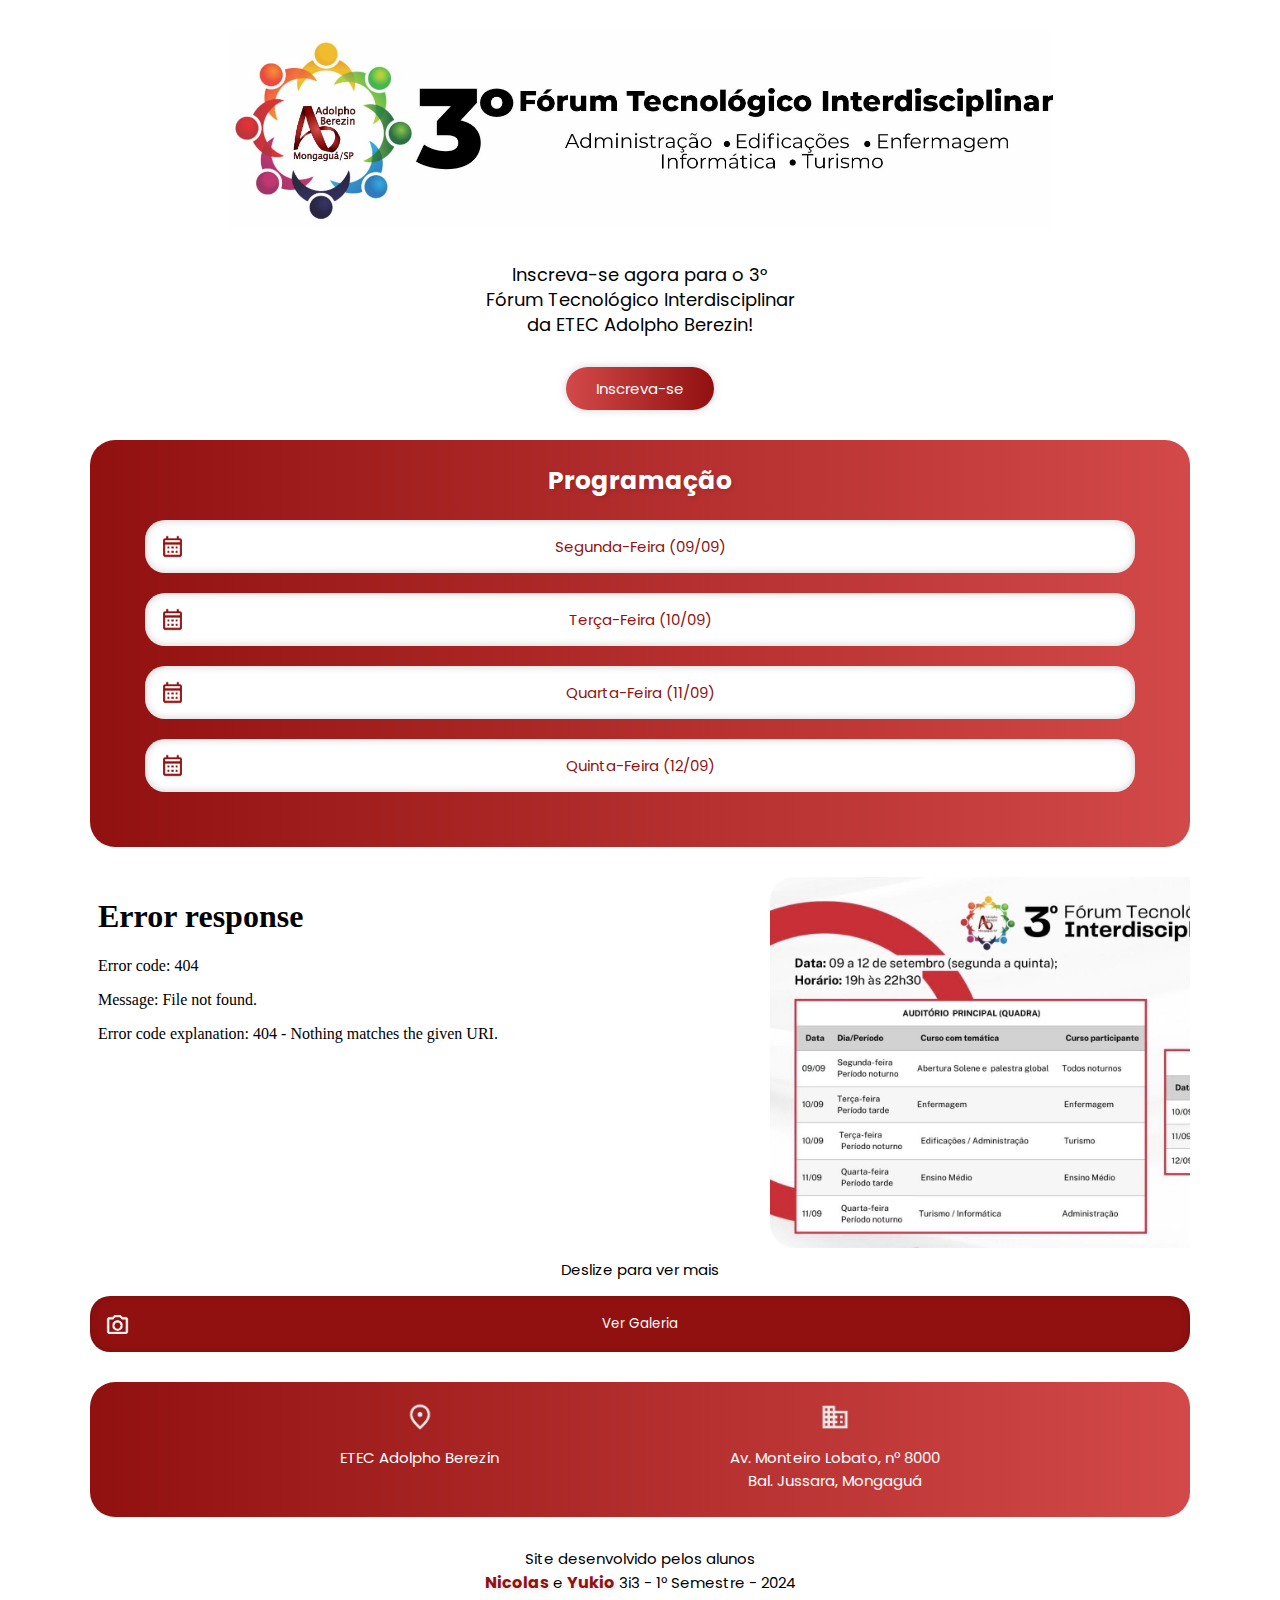
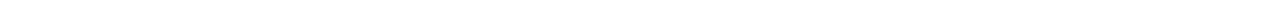
==== commit c1366277: "[28/08/2024] Falta apenas a etiqueta." ====
--- a/index.html
+++ b/index.html
@@ -46,8 +46,7 @@
             <div class="slide">
                 <iframe src="css/media/FórumEtec2023.mp4" class="banner" frameborder="0" allow="autoplay; encrypted-media"
                     allowfullscreen></iframe>
-                <img src="css/media/bannerexemplo.png" class="banner" alt="Banner do evento">
-                <img src="css/media/bannerexemplo2.png" class="banner" alt="Banner do evento 2">
+                <img src="css/media/programacao.jpg" class="banner" alt="Banner do evento">
             </div>
         </div>
 
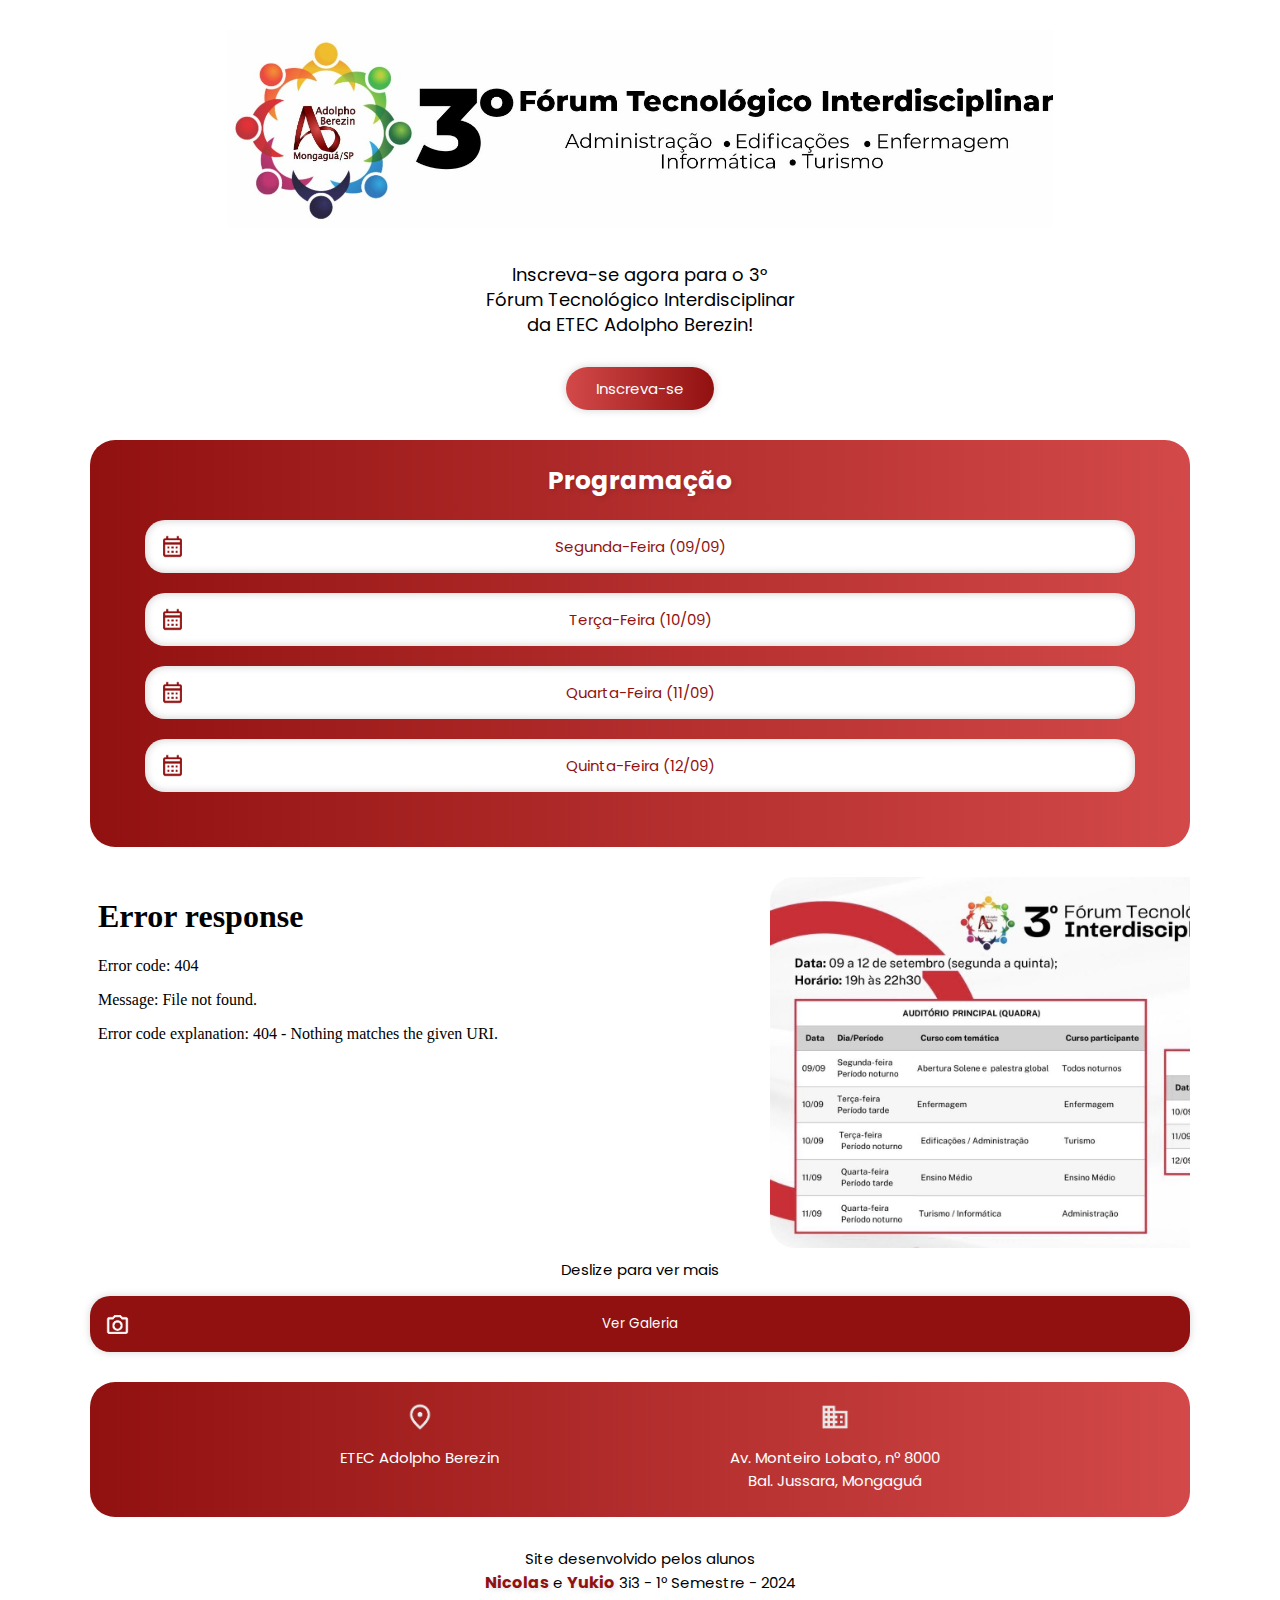
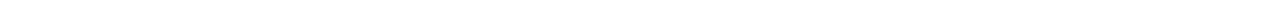
==== commit fb0df577: "[29/06/2024] Gestao finished." ====
--- a/index.html
+++ b/index.html
@@ -56,13 +56,13 @@
         <button id="Glr" class="Btn2" onclick="window.location.href='galeria.html'">Ver Galeria</button>
 
 
-        <div id="RedBox2">
-            <div class="info-local">
-                <img src="css/media/localw.png" id="local" alt="">
+        <div id="RedBox2" alt="Localização da Etec">
+            <div class="info-local" onclick="window.open('https://www.google.com/maps/place/Etec+Adolpho+Berezin/@-24.12219,-46.678684,15z/data=!4m6!3m5!1s0x94ce27e8f7751d31:0x6382eb95def97024!8m2!3d-24.12219!4d-46.678684!16s%2Fg%2F1tczg0ht?entry=ttu&g_ep=EgoyMDI0MDgyNy4wIKXMDSoASAFQAw%3D%3D','_blank').focus()">
+                <img src="css/media/localw.png" id="local">
                 <h5>ETEC Adolpho Berezin</h5>
             </div>
-            <div class="info-local">
-                <img src="css/media/place.png" id="local" alt="">
+            <div class="info-local" onclick="window.open('https://www.google.com/maps/place/Etec+Adolpho+Berezin/@-24.12219,-46.678684,15z/data=!4m6!3m5!1s0x94ce27e8f7751d31:0x6382eb95def97024!8m2!3d-24.12219!4d-46.678684!16s%2Fg%2F1tczg0ht?entry=ttu&g_ep=EgoyMDI0MDgyNy4wIKXMDSoASAFQAw%3D%3D','_blank').focus()">
+                <img src="css/media/place.png" id="local">
                 <h5>Av. Monteiro Lobato, nº 8000<br>Bal. Jussara, Mongaguá</h5>
             </div>
         </div>
--- a/css/geral.css
+++ b/css/geral.css
@@ -76,6 +76,13 @@
     background-size: 25px;
 }
 
+#Rlt {
+    background-image: url('media/relatorio.png');
+    background-position: 15px center;
+    background-repeat: no-repeat; 
+    background-size: 25px;
+}
+
 #Dwld{
     background-image: url('media/download.png');
     background-position: 15px center;
@@ -105,9 +112,10 @@
 
 .Btn2 {
     /* CAIXA */
-    box-shadow: inset 0px 0px 8px rgba(0, 0, 0, 0.2);
+    box-shadow: 0px 0px 8px rgba(0, 0, 0, 0.164);
     background-color: rgba(145, 17, 16, 1);
     margin: 10px 0px 10px 0px;
+    transition: transform 0.3s ease;
     border-radius: 20px;
     text-align: center;
     cursor: pointer;
@@ -144,6 +152,10 @@
 .Btn3:hover {
     box-shadow: inset 0 0 10px 0 rgba(0, 0, 0, 0.623);
     transition: all 0.25s;
+}
+
+.Btn2:hover {
+    transform: scale(1.01);
 }
 
 /* SLIDE */
@@ -202,5 +214,4 @@
 
 #local {
     width: 30px;
-}
-
+}--- a/css/index.css
+++ b/css/index.css
@@ -180,4 +180,4 @@
 
 #inside2 {
     margin-bottom: 0px;
-}
+}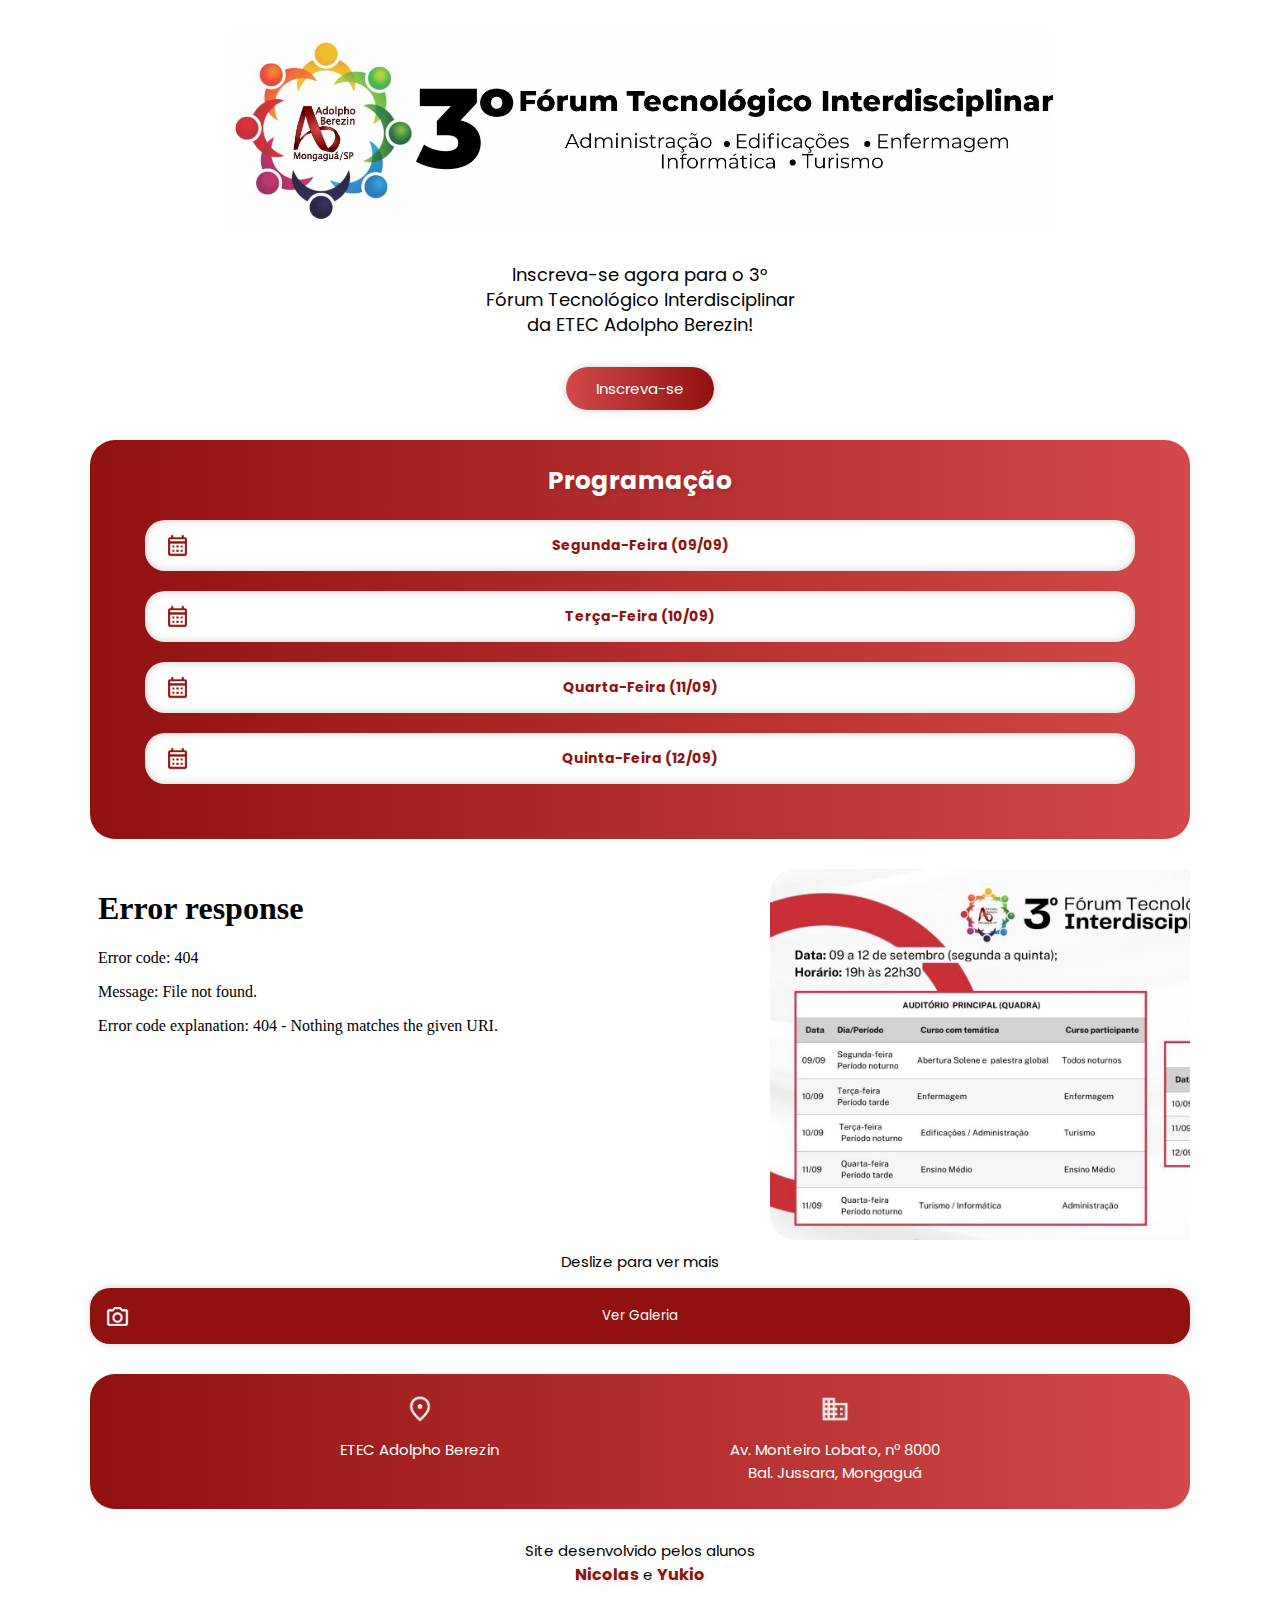
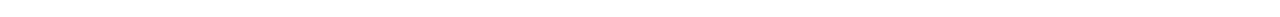
==== commit 5e1cf81d: "[14/09/2024] Forum Backup" ====
--- a/index.html
+++ b/index.html
@@ -35,7 +35,7 @@
 
         <!-- BOTÃO -->
         <button class="btn" onclick="window.location.href='inscricao.html'">Inscreva-se</button>
-
+        <button class="ended" hidden>Inscrições Encerradas</button>
         <!-- PARTE VERMELHA COM A PROGRAMAÇÃO -->
         <div id="RedBox">
             <h2>Programação</h2>
@@ -53,7 +53,7 @@
         <h4>Deslize para ver mais</h4>
 
         <!-- BOTÃO -->
-        <button id="Glr" class="Btn2" onclick="window.location.href='galeria.html'">Ver Galeria</button>
+        <button id="Glr" class="Btn2" onclick="window.location.href='galeria.php'">Ver Galeria</button>
 
 
         <div id="RedBox2" alt="Localização da Etec">
@@ -71,8 +71,6 @@
     <div class="footer">
         <h6>Site desenvolvido pelos alunos
             <br><a href="https://github.com/niButera">Nicolas</a> e <a href="https://github.com/yukio-sato">Yukio</a>
-            3i3 -
-            1º Semestre - 2024
         </h6>
     </div>
 </body>--- a/css/geral.css
+++ b/css/geral.css
@@ -39,7 +39,7 @@
 input::placeholder {
     color: rgba(145, 17, 16, 1);
 }
-
+  
 /* ICONE DAS CAIXAS */
 #nome {
     background-image: url('media/pessoa.png');
@@ -64,6 +64,20 @@
 
 #SelectPC {
     background-image: url('media/choose.png');
+    background-position: 15px center;
+    background-repeat: no-repeat; 
+    background-size: 25px;
+}
+
+#SelectD {
+    background-image: url('media/Calendario.png');
+    background-position: 15px center;
+    background-repeat: no-repeat; 
+    background-size: 25px;
+}
+
+#SelectC {
+    background-image: url('media/profissao.png');
     background-position: 15px center;
     background-repeat: no-repeat; 
     background-size: 25px;
@@ -107,7 +121,6 @@
     cursor: pointer;
     color: white;
     border: 0px;
-    transition: all 0.25s;
 }
 
 .Btn2 {
@@ -141,21 +154,22 @@
     /* FONTE */
     font-family: "Poppins", sans-serif;
     color: rgb(0, 0, 0);
-    transition: all 0.25s;
 }
 
 .btn:hover {
     box-shadow: 0 0 10px 0 rgba(255, 0, 0, 0.7);
-    transition: all 0.25s;
 }
 
 .Btn3:hover {
     box-shadow: inset 0 0 10px 0 rgba(0, 0, 0, 0.623);
-    transition: all 0.25s;
 }
 
 .Btn2:hover {
     transform: scale(1.01);
+}
+
+#dias {
+    color: black;
 }
 
 /* SLIDE */
--- a/css/index.css
+++ b/css/index.css
@@ -2,7 +2,10 @@
 span {
     color:rgba(145, 17, 16, 1);
     font-family: "Poppins";
-    font-size: 15px;
+    font-weight: bold;
+    text-align: left;
+    font-size: 14px;
+    margin: 0px;
 }
 
 h1 {
@@ -22,36 +25,36 @@
 }
 
 h3 {
-    color:rgba(145, 17, 16, 1);
-    font-family: "Poppins";
-    font-weight: normal;
+    color:rgb(0, 0, 0);
+    font-family: "Poppins";
+    font-weight: 500;
     margin-bottom: 0px;
     text-align: left;
+    font-size: 14px;
+    margin-top: 0px;
+}
+
+h4 {
+    margin: 10px 0px 5px 0px;
+    font-family: "Poppins";
+    font-weight: normal;
+    color:rgb(0, 0, 0);
     font-size: 15px;
-    margin-top: 0px;
-}
-
-h4 {
+}
+
+h5 {
+    margin: 10px 0px 5px 0px;
+    color:rgb(255, 255, 255);
+    font-family: "Poppins";
+    font-weight: normal;
+    font-size: 15px;
+}
+
+h6 {
+    margin: 10px 0px 30px 0px;
+    font-family: "Poppins";
+    font-weight: normal;
     color:rgb(0, 0, 0);
-    font-family: "Poppins";
-    font-weight: normal;
-    margin: 10px 0px 5px 0px;
-    font-size: 15px;
-}
-
-h5 {
-    color:rgb(255, 255, 255);
-    font-family: "Poppins";
-    font-weight: normal;
-    margin: 10px 0px 5px 0px;
-    font-size: 15px;
-}
-
-h6 {
-    color:rgb(0, 0, 0);
-    font-family: "Poppins";
-    font-weight: normal;
-    margin: 10px 0px 30px 0px;
     font-size: 15px;
 }
 
@@ -99,6 +102,7 @@
 .ButtonBox, .LastButtonBox {
     box-shadow: inset 0px 0px 8px rgba(0, 0, 0, 0.2);
     background-color: rgb(255, 255, 255);
+    transition: transform 0.3s ease;
     margin: 10px 0px 10px 0px;
     border-radius: 20px;
     text-align: center;
@@ -112,22 +116,36 @@
     margin-bottom: 5%;
 }
 
+.ButtonBox:hover {
+    transform: scale(1.01);
+}
+
+.LastButtonBox:hover {
+    transform: scale(1.01);
+}
+
 /* ICONE CALENDÁRIO */
 .eventPlanned {
     background-image: url('media/Calendario.png');
-    background-position: 15px center;
+    background-position: 20px center;
     background-repeat: no-repeat; 
     background-size: 25px;
     position: relative;
 }
 
+.eventPlanned.noIMG {
+    background-image: url('media/Calendario.png');
+    background-position: 20px 15px;
+    background-repeat: no-repeat; 
+    background-size: 25px;}
+
 /* INFOMRAÇÕES */
-#SegundaInfo, #TerçaInfo, #QuartaInfo, #QuintaInfo, #SextaInfo {
+.info {
+    margin-top: 10px;
     display: none;
-    margin-top: 10px;
-}
-
-#SegundaInfo.show, #TerçaInfo.show, #QuartaInfo.show, #QuintaInfo.show, #SextaInfo.show {
+}
+
+.info.show{
     display: block;
 }
 
@@ -137,26 +155,24 @@
     width: 20px;
 }
 
+#IconI2 {
+    margin: 0px 5px;
+    width: 20px;
+}
+
 .BoxP-info {
+    width: 100%;
     display: flex;
     flex-direction: row;
-    align-items: start;
-    justify-content: start;
-}
-
-@media (max-width: 760px) {
-    .BoxP-info {
-        display: flex;
-        flex-direction: column;
-        align-items: center;
-        justify-content: center;
-    }
-}
+
+}
+
 
 .P-info {
-    margin: 10px 20px 10px 0px;
+    width: 100%;
     flex-direction: column;
     align-items: center;
+    justify-items: center;
     text-align: center; 
     display: flex;
 }
@@ -170,14 +186,61 @@
     width: 30px;
 }
 
-/* CAIXA INFO */
-#inside1, #inside2 {
-    background: rgba(230, 230, 230, 1);
+#Ppic {
+    box-shadow: 0px 0px 10px rgba(0, 0, 0, 0.589);
+    border: 5px solid  rgba(145, 17, 16, 1);
+    margin-bottom: 10px;
+    border-radius: 100%;
+    width: 75px;
+}
+
+#Ppic2 {
+    width: 80px;
+}
+
+@media (min-width: 930px) {
+    #Ppic, #Ppic2 {
+        width: 130px;
+    }
+}
+
+/* CAIXA INFO & TELA PEQUENA */
+#Inside {
+    box-shadow: 0px 0px 5px rgba(0, 0, 0, 0.192);
+    background: rgba(220, 220, 220);
+    padding: 10px 15px 10px 15px;
+    border-radius: 20px;
+    display: block;
+}
+
+#DuoInside {
+    box-shadow: 0px 0px 5px rgba(0, 0, 0, 0.192);
+    background:rgb(220, 220, 220);
+    padding: 10px 15px 10px 15px;
     margin: 10px 0px 10px 0px;
-    padding: 10px 0px 10px 15px;
-    border-radius: 20px;
-}
-
-#inside2 {
-    margin-bottom: 0px;
+    flex-direction: column;
+    border-radius: 20px;
+    display: block;
+}
+
+/* TELA MEDIA */
+@media (min-width: 930px) {
+    #DuoInside {
+        padding: 10px 15px 10px 15px;
+        margin: 0px 2px 10px 2px;
+        display: inline-block;
+        vertical-align: top;
+        width: 44%;
+    }
+}
+
+/* TELA GRANDE */
+@media (min-width: 1280px) {
+    #DuoInside {
+        display: inline-block;
+        align-items: center;
+        vertical-align: top;
+        margin: 4px;
+        width: 45%;
+    }
 }